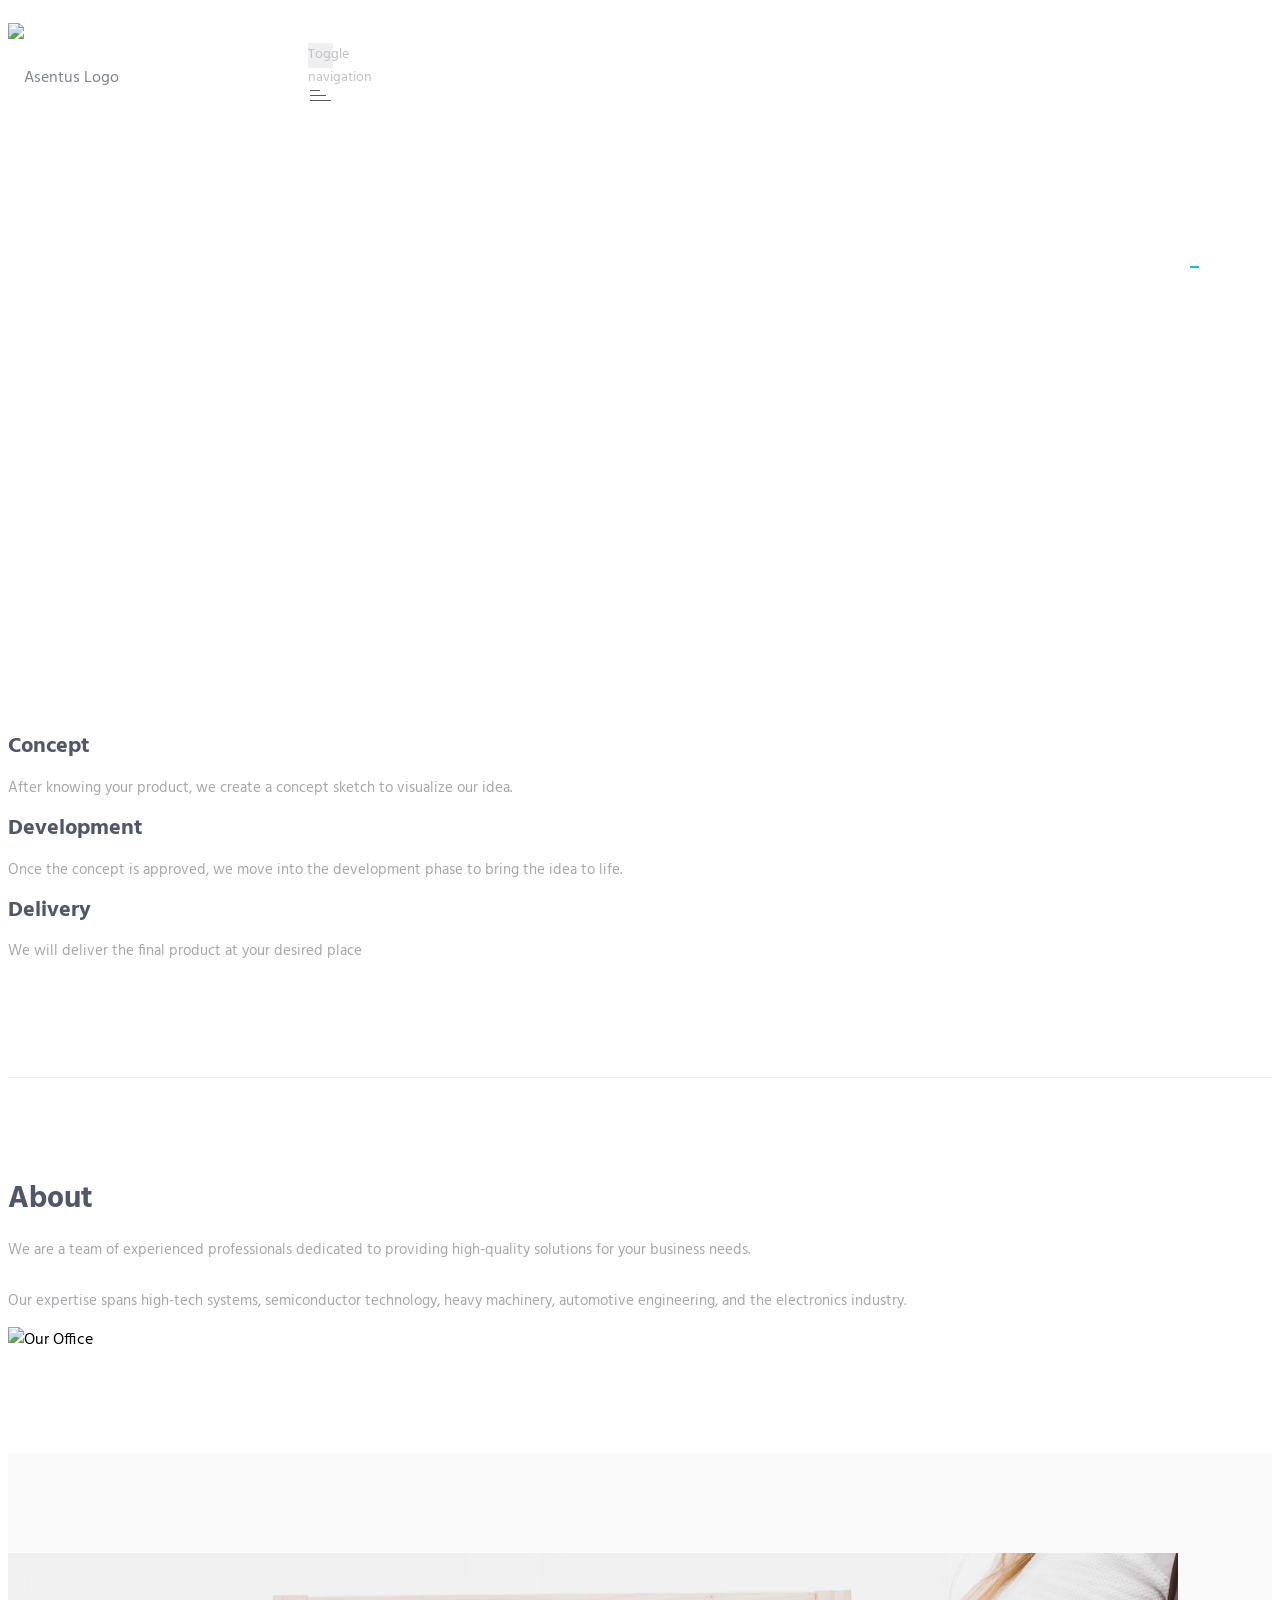
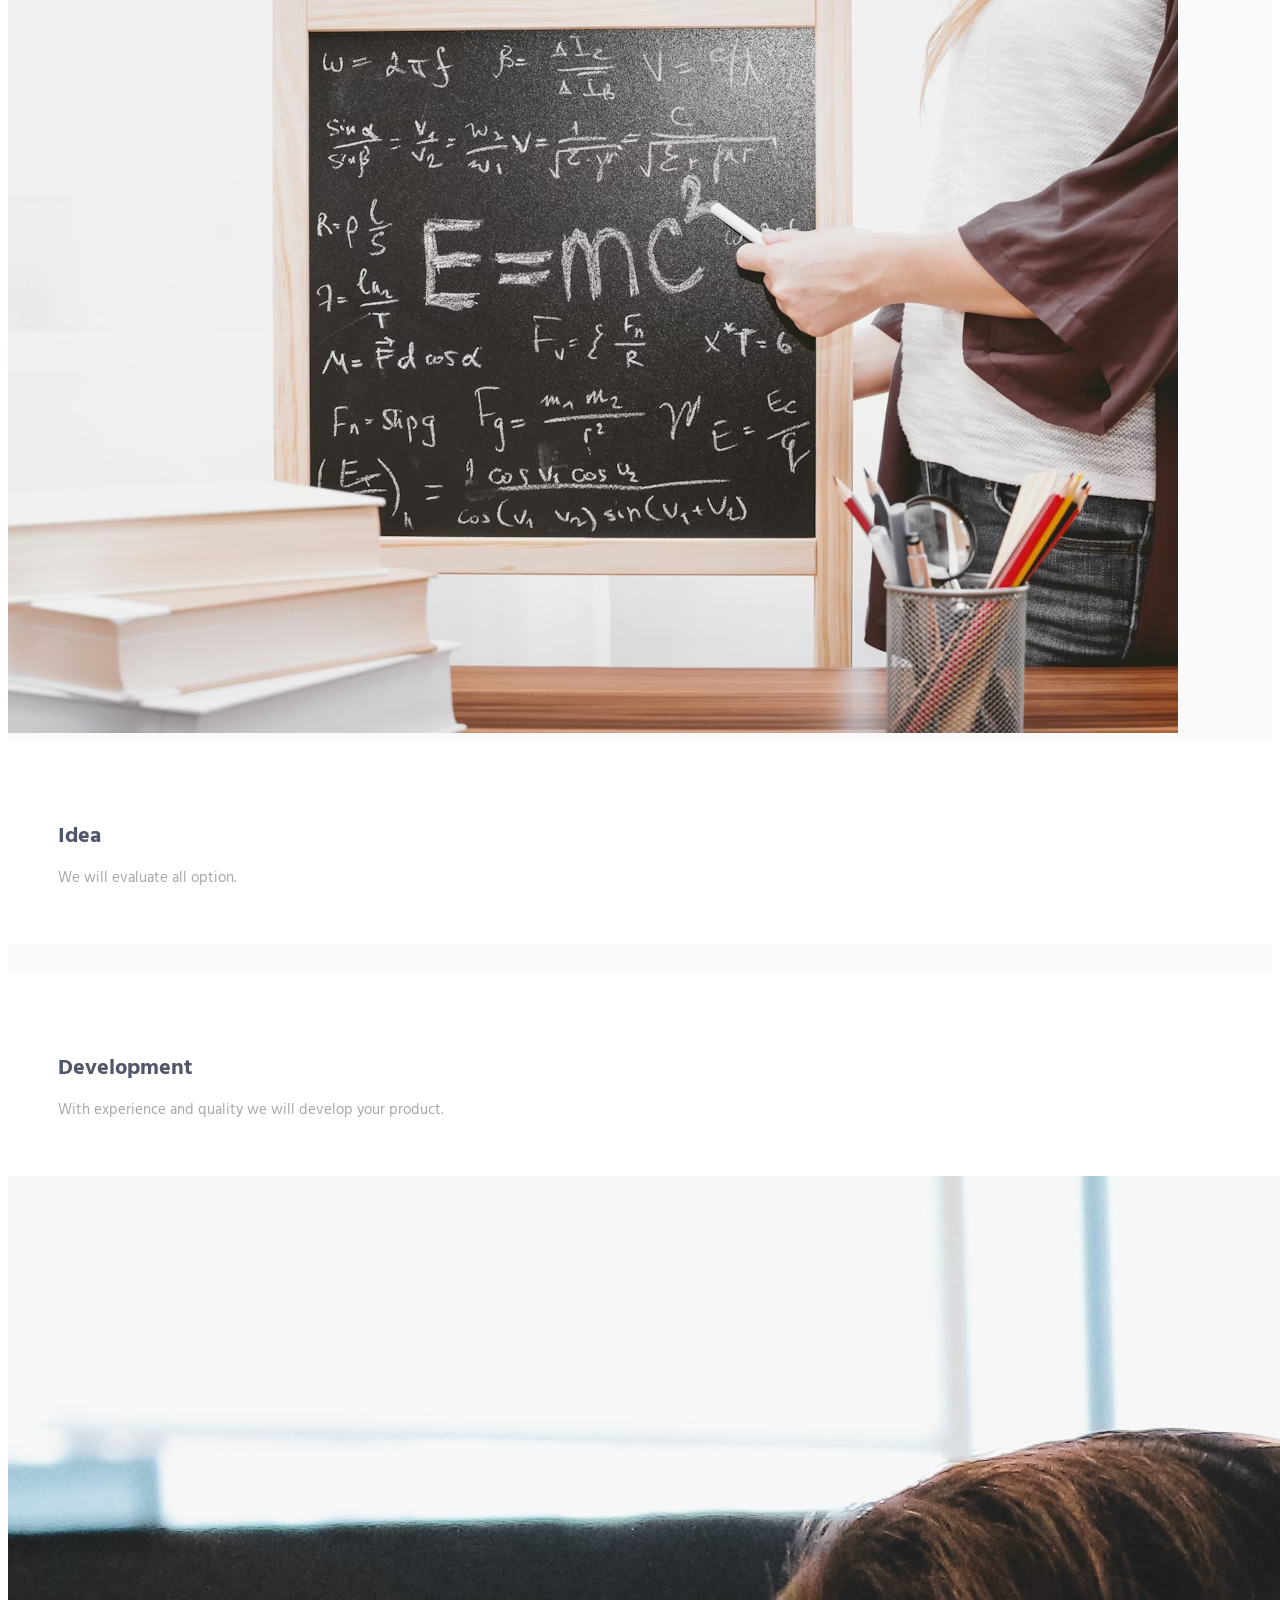
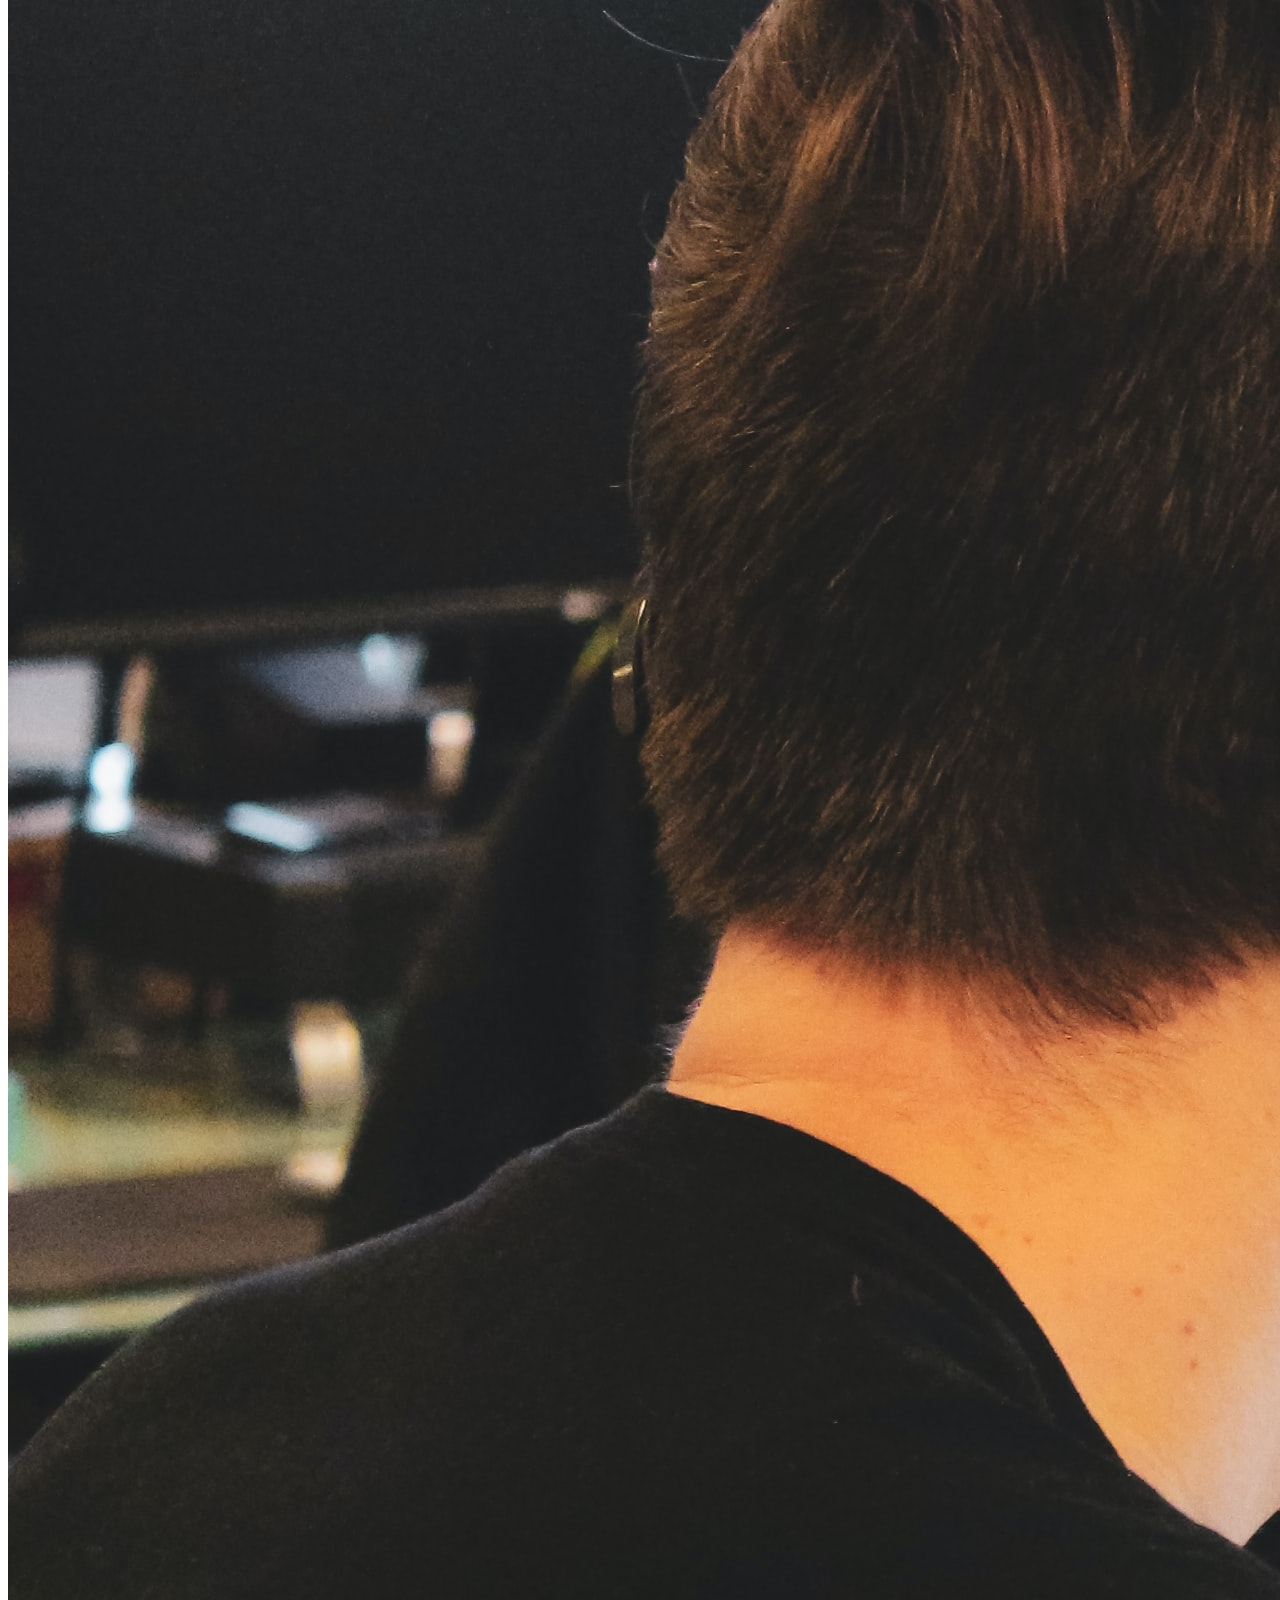
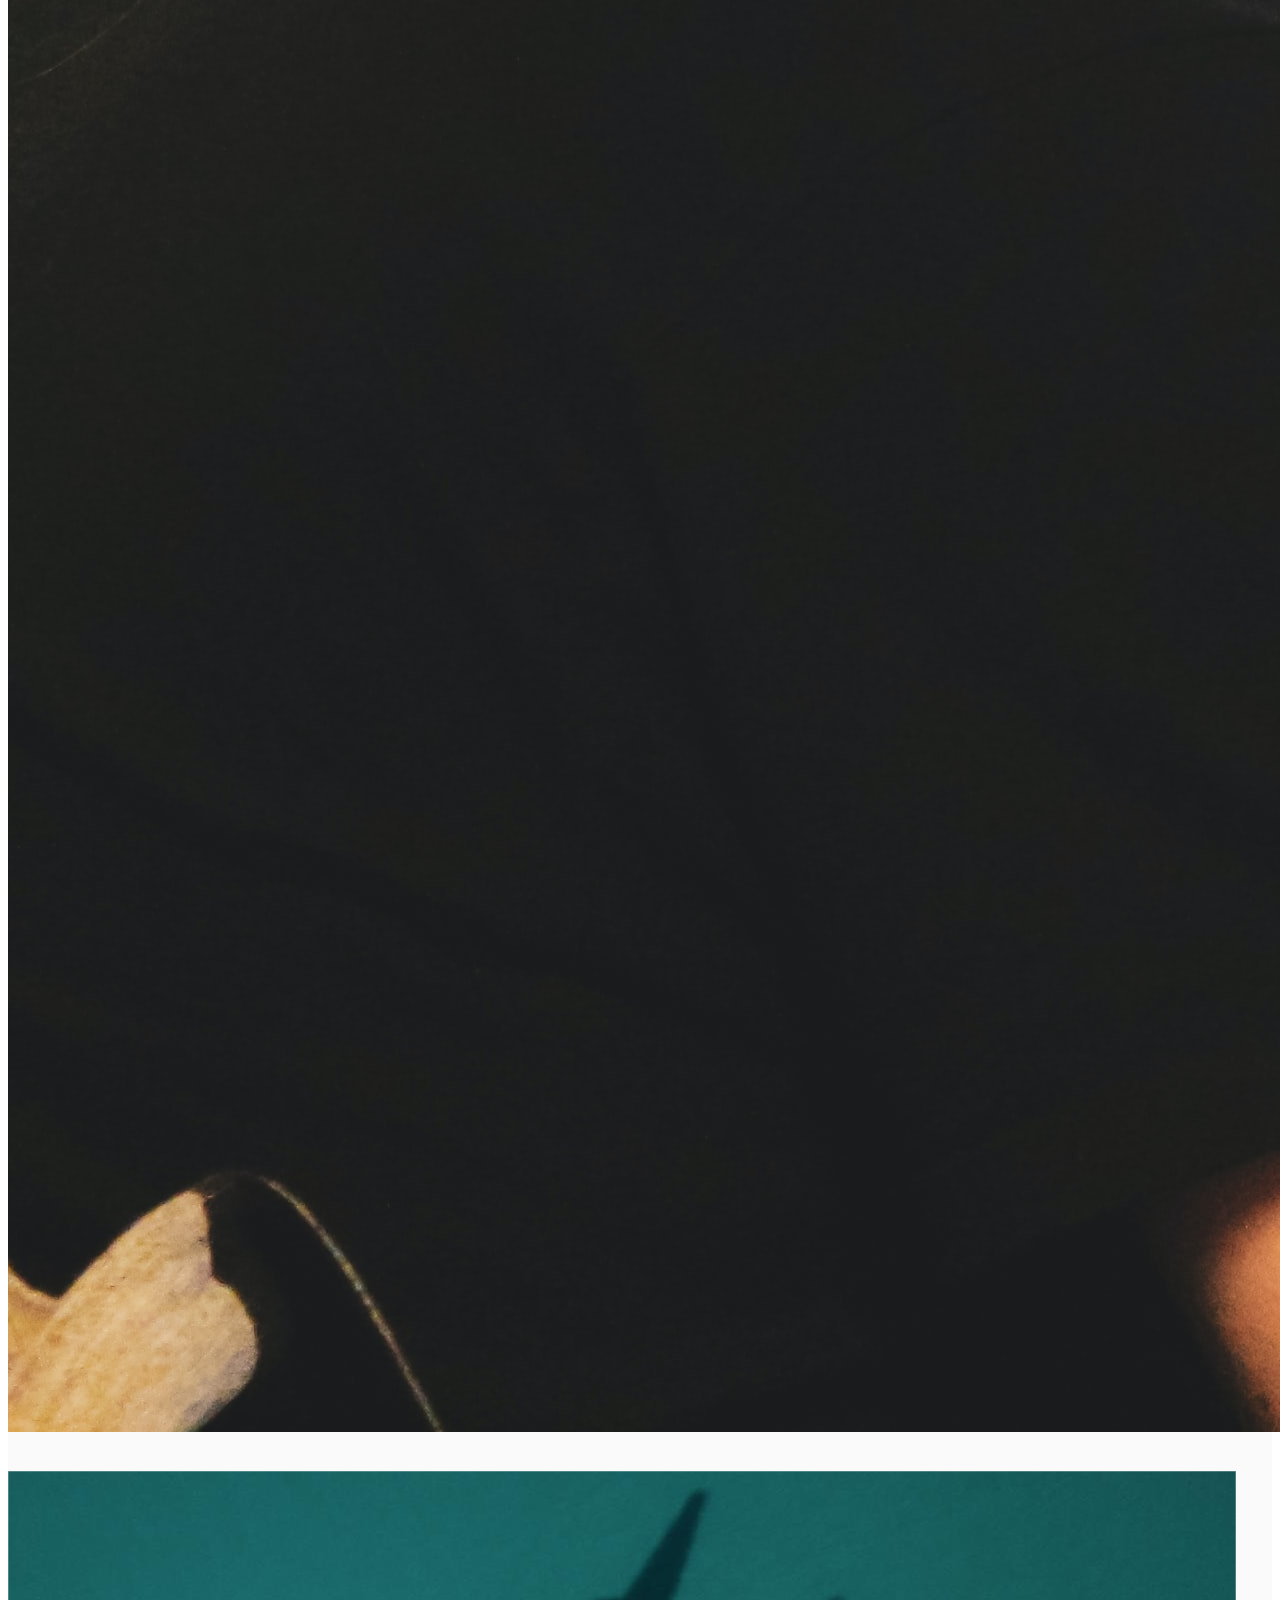
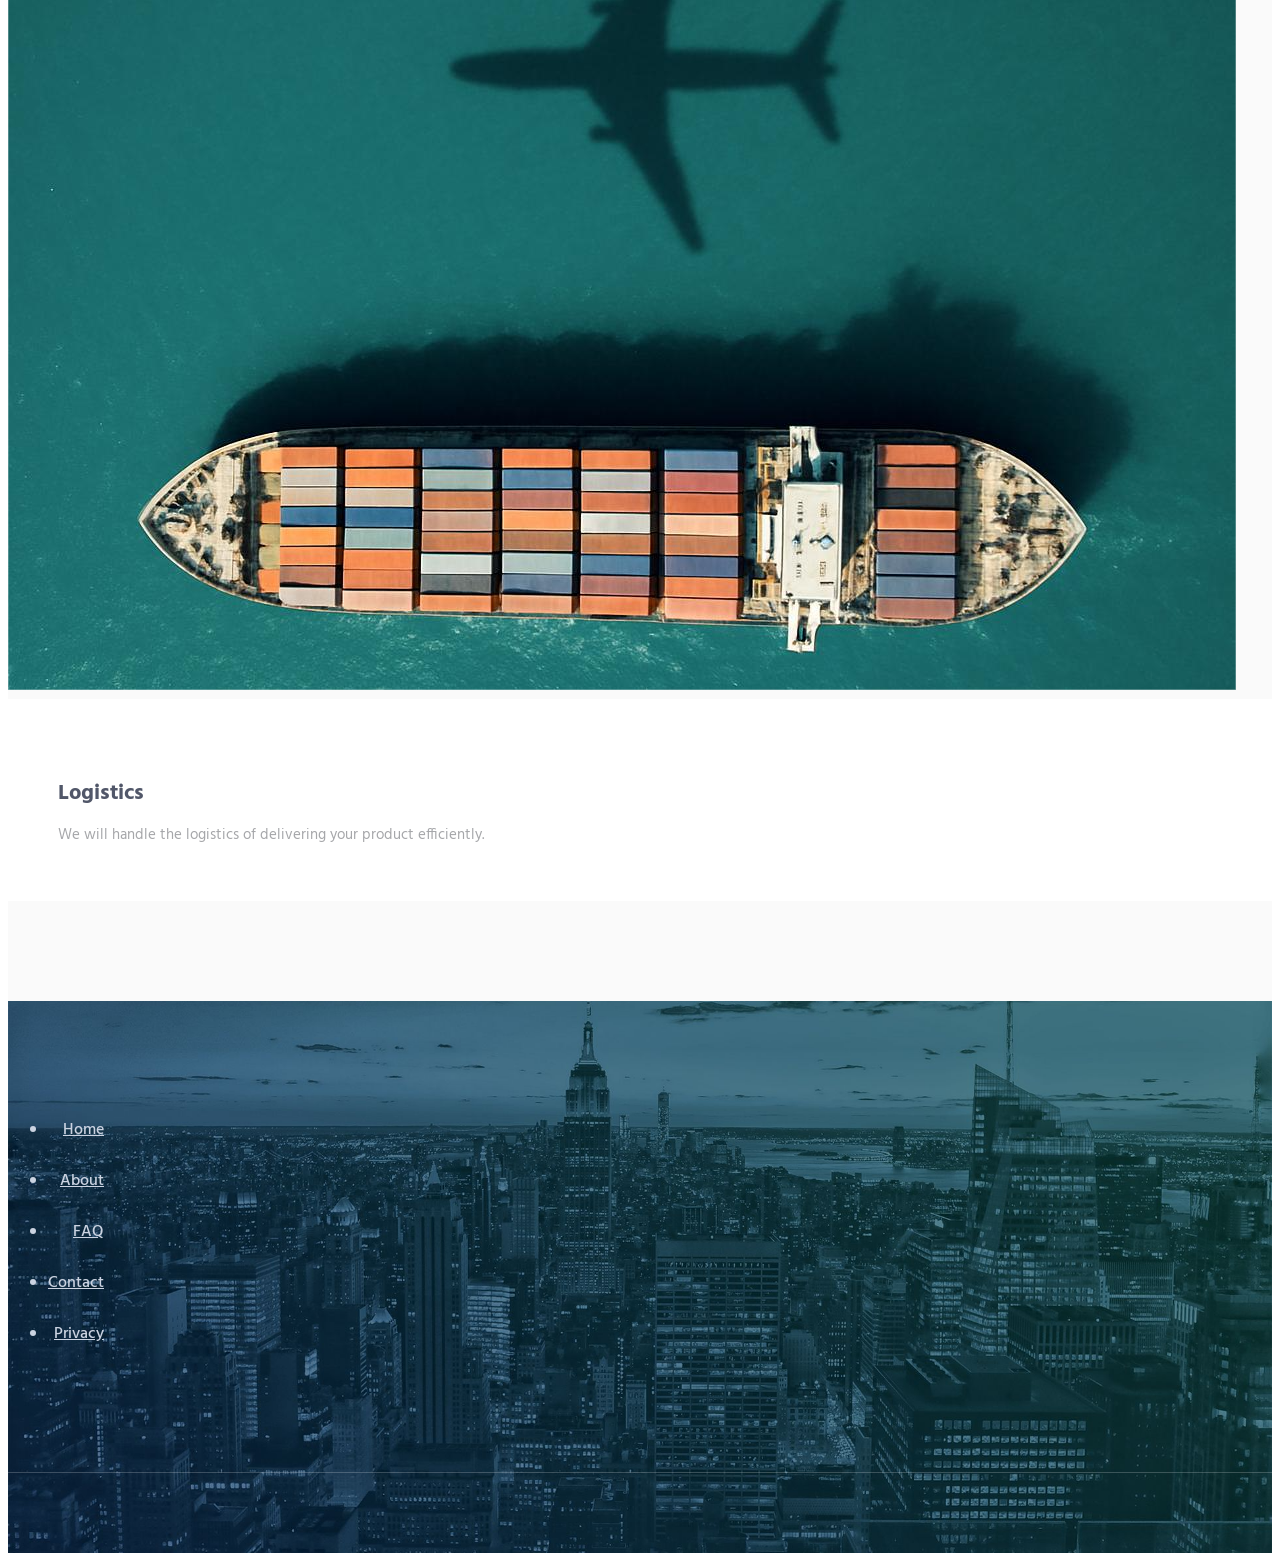
==== about.html @ 07dfd65a "photo type updated" ====
<!DOCTYPE html>
<!-- ==============================
    Project:        Metronic "Asentus" Frontend Freebie - Responsive HTML Template Based On Twitter Bootstrap 3.3.4
    Version:        1.0
    Author:         KeenThemes
    Primary use:    Corporate, Business Themes.
    Email:          support@keenthemes.com
    Follow:         http://www.twitter.com/keenthemes
    Like:           http://www.facebook.com/keenthemes
    Website:        http://www.keenthemes.com
    Premium:        Premium Metronic Admin Theme: http://themeforest.net/item/metronic-responsive-admin-dashboard-template/4021469?ref=keenthemes
================================== -->
<html lang="en" class="no-js">
    <!-- BEGIN HEAD -->
    <head>
        <meta charset="utf-8"/>
        <title>Metronic "Asentus" Frontend Freebie</title>
        <meta http-equiv="X-UA-Compatible" content="IE=edge">
        <meta content="width=device-width, initial-scale=1" name="viewport"/>
        <meta content="" name="description"/>
        <meta content="" name="author"/>

        <!-- GLOBAL MANDATORY STYLES -->
        <link href="http://fonts.googleapis.com/css?family=Hind:300,400,500,600,700" rel="stylesheet" type="text/css">
        <link href="vendor/simple-line-icons/simple-line-icons.min.css" rel="stylesheet" type="text/css"/>
        <link href="vendor/bootstrap/css/bootstrap.min.css" rel="stylesheet" type="text/css"/>

        <!-- PAGE LEVEL PLUGIN STYLES -->
        <link href="css/animate.css" rel="stylesheet">
        <link href="vendor/swiper/css/swiper.min.css" rel="stylesheet" type="text/css"/>

        <!-- THEME STYLES -->
        <link href="css/layout.css" rel="stylesheet" type="text/css"/>

        <!-- Favicon -->
        <link rel="shortcut icon" href="favicon.ico"/>
    </head>
    <!-- END HEAD -->

    <!-- BODY -->
    <body>

        <!--========== HEADER ==========-->
        <header class="header navbar-fixed-top">
            <!-- Navbar -->
            <nav class="navbar" role="navigation">
                <div class="container">
                    <!-- Brand and toggle get grouped for better mobile display -->
                    <div class="menu-container">
                        <button type="button" class="navbar-toggle" data-toggle="collapse" data-target=".nav-collapse">
                            <span class="sr-only">Toggle navigation</span>
                            <span class="toggle-icon"></span>
                        </button>

                        <!-- Logo -->
                        <div class="logo" style="width: 300px; height: 120px; max-height: none; line-height: 110px;">
                            <a class="logo-wrap" href="index.html">
                                <img class="logo-img logo-img-main" src="img/logo.png" alt="Asentus Logo" style="width: 255px; height: auto; max-height: none;">
                                <img class="logo-img logo-img-active" src="img/logo.png" alt="Asentus Logo" style="width: 255px; height: auto; max-height: none;">
                            </a>
                        </div>
                        <!-- End Logo -->
                    </div>

                    <!-- Collect the nav links, forms, and other content for toggling -->
                    <div class="collapse navbar-collapse nav-collapse">
                        <div class="menu-container">
                            <ul class="navbar-nav navbar-nav-right">
                                <li class="nav-item"><a class="nav-item-child nav-item-hover" href="index.html">Home</a></li>
                                <li class="nav-item"><a class="nav-item-child nav-item-hover active" href="about.html">About</a></li>
                                <li class="nav-item"><a class="nav-item-child nav-item-hover" href="faq.html">FAQ</a></li>
                                <li class="nav-item"><a class="nav-item-child nav-item-hover" href="contact.html">Contact</a></li>
                            </ul>
                        </div>
                    </div>
                    <!-- End Navbar Collapse -->
                </div>
            </nav>
            <!-- Navbar -->
        </header>
        <!--========== END HEADER ==========-->

        <!--========== PARALLAX ==========-->
        <div class="parallax-window" data-parallax="scroll" data-image-src="img/1920x1080/01.jpg">
            <div class="parallax-content container">
                <h1 class="carousel-title">About Us</h1>
                <p style="color: #fff;">We specialize in providing innovative industrial and customizable packaging solutions for businesses worldwide. <br/> Our team is committed to Design for X "Cost, Assembly, Reliability, Quality, Logistics...  ". We offer free concept sketches within 48 hours, and once the concept is approved on your side, we move into the development phase.</p>
            </div>
        </div>
        <!--========== PARALLAX ==========-->

        <!--========== PAGE LAYOUT ==========-->
        <!-- Features -->
        <div class="section-seperator">
            <div class="content-lg container">
                <div class="row">
                    <div class="col-sm-4 sm-margin-b-50">
                        <div class="wow fadeInLeft" data-wow-duration=".3" data-wow-delay=".3s">
                            <h3>Concept</h3>
                            <p>After knowing your product, we create a concept sketch to visualize our idea.</p>
                            
                        </div>
                    </div>
                    <div class="col-sm-4 sm-margin-b-50">
                        <div class="wow fadeInLeft" data-wow-duration=".3" data-wow-delay=".2s">
                            <h3>Development</h3>
                            <p>Once the concept is approved, we move into the development phase to bring the idea to life.</p>
                        
                        </div>
                    </div>
                    <div class="col-sm-4">
                        <div class="wow fadeInLeft" data-wow-duration=".3" data-wow-delay=".1s">
                            <h3>Delivery</h3>
                            <p>We will deliver the final product at your desired place</p>
                            
                        </div>
                    </div>
                </div>
                <!--// end row -->
            </div>
        </div>
        <!-- End Features -->

        <!-- About -->
        <div class="content-lg container">
            <div class="row margin-b-20">
                <div class="col-sm-6">
                    <h2>About</h2>
                </div>
            </div>
            <!--// end row -->

            <div class="row">
                <div class="col-sm-7 sm-margin-b-50">
                    <div class="margin-b-30">
                        <p>We are a team of experienced professionals dedicated to providing high-quality solutions for your business needs.</p>
                    </div>
                    <p>Our expertise spans high-tech systems, semiconductor technology, heavy machinery, automotive engineering, and the electronics industry.</p>
                </div>
                <div class="col-sm-4 col-sm-offset-1">
                    <img class="img-responsive" src="img/640x380/01.jpg" alt="Our Office">
                </div>
            </div>
            <!--// end row -->
        </div>
        <!-- End About -->

        <!-- Service -->
        <div class="bg-color-sky-light" data-auto-height="true">
            <div class="content-lg container">
                <div class="row margin-b-30">
                    <div class="col-sm-6 sm-margin-b-30">
                        <div class="wow fadeInLeft" data-wow-duration=".3" data-wow-delay=".3s">
                            <img class="img-responsive" src="img/photo-1509869175650-a1d97972541a.avif" alt="E=mc2 chalkboard">
                        </div>
                    </div>
                    <div class="col-sm-6">
                        <div class="wow fadeInRight" data-wow-duration=".3" data-wow-delay=".3s">
                            <div class="service" data-height="height">
                                <div class="service-element">
                                    <i class="service-icon icon-chemistry"></i>
                                </div>
                                <div class="service-info">
                                    <h3>Idea</h3>
                                    <p class="margin-b-5">We will evaluate all option.</p>
                                </div>
                                <a href="#" class="content-wrapper-link"></a>    
                            </div>
                        </div>
                    </div>
                </div>
                <div class="row margin-b-30">
                    <div class="col-sm-6 sm-margin-b-30">
                        <div class="wow fadeInLeft" data-wow-duration=".3" data-wow-delay=".2s">
                            <div class="service">
                                <div class="service-element">
                                    <i class="service-icon icon-speedometer"></i>
                                </div>
                                <div class="service-info">
                                    <h3>Development</h3>
                                    <p class="margin-b-5">With experience and quality we will develop your product.</p>
                                </div>
                            </div>
                        </div>
                    </div>
                    <div class="col-sm-6">
                        <div class="wow fadeInRight" data-wow-duration=".3" data-wow-delay=".2s">
                            <img class="img-responsive" src="img/office.jpg" alt="Office development">
                        </div>
                    </div>
                </div>
                <div class="row">
                    <div class="col-sm-6 sm-margin-b-30">
                        <div class="wow fadeInLeft" data-wow-duration=".3" data-wow-delay=".1s">
                            <img class="img-responsive" src="img/sea%20air.png" alt="Sea and air logistics">
                        </div>
                    </div>
                    <div class="col-sm-6">
                        <div class="wow fadeInRight" data-wow-duration=".3" data-wow-delay=".1s">
                            <div class="service">
                                <div class="service-element">
                                    <i class="service-icon icon-badge"></i>
                                </div>
                                <div class="service-info">
                                    <h3>Logistics</h3>
                                    <p class="margin-b-5">We will handle the logistics of delivering your product efficiently.</p>
                                </div>
                            </div>
                        </div>
                    </div>
                </div>
            </div>
        </div>
        <!-- End Service -->

        
                    <!-- End Team -->


                </div>
                <!--// end row -->
            </div>
        </div>
        <!-- End Team -->
        <!--========== END PAGE LAYOUT ==========-->

        <!--========== FOOTER ==========-->
        <footer class="footer">
            <!-- Links -->
            <div class="footer-seperator">
                <div class="content-lg container">
                    <div class="row">
                            <div class="col-sm-3 col-sm-offset-9 sm-margin-b-50 text-right">
                            <!-- List -->
                            <ul class="list-unstyled footer-list">
                                <li class="footer-list-item"><a class="footer-list-link" href="index.html">Home</a></li>
                                <li class="footer-list-item"><a class="footer-list-link" href="about.html">About</a></li>
                                <li class="footer-list-item"><a class="footer-list-link" href="faq.html">FAQ</a></li>
                                <li class="footer-list-item"><a class="footer-list-link" href="contact.html">Contact</a></li>
                                <li class="footer-list-item"><a class="footer-list-link" href="privacy.html">Privacy</a></li>
                            </ul>
                            <!-- End List -->
                        </div>

                    </div>
                    <!--// end row -->
                </div>
            </div>
            <!-- End Links -->

            <!-- Copyright -->
            <div class="content container">
                <div class="row">

                </div>
                <!--// end row -->
            </div>
            <!-- End Copyright -->
        </footer>
        <!--========== END FOOTER ==========-->

        <!-- Back To Top -->
        <a href="javascript:void(0);" class="js-back-to-top back-to-top">Top</a>

        <!-- JAVASCRIPTS(Load javascripts at bottom, this will reduce page load time) -->
        <!-- CORE PLUGINS -->
        <script src="vendor/jquery.min.js" type="text/javascript"></script>
        <script src="vendor/jquery-migrate.min.js" type="text/javascript"></script>
        <script src="vendor/bootstrap/js/bootstrap.min.js" type="text/javascript"></script>

        <!-- PAGE LEVEL PLUGINS -->
        <script src="vendor/jquery.easing.js" type="text/javascript"></script>
        <script src="vendor/jquery.back-to-top.js" type="text/javascript"></script>
        <script src="vendor/jquery.smooth-scroll.js" type="text/javascript"></script>
        <script src="vendor/jquery.wow.min.js" type="text/javascript"></script>
        <script src="vendor/jquery.parallax.min.js" type="text/javascript"></script>
        <script src="vendor/swiper/js/swiper.jquery.min.js" type="text/javascript"></script>

        <!-- PAGE LEVEL SCRIPTS -->
        <script src="js/layout.min.js" type="text/javascript"></script>
        <script src="js/components/swiper.min.js" type="text/javascript"></script>
        <script src="js/components/wow.min.js" type="text/javascript"></script>

    </body>
    <!-- END BODY -->
</html>
---- css/layout.css ----
@charset "UTF-8";
/*----------------------------------------------------------------------

	MASTER STYLESHEET

	Project:        Metronic "Asentus" Frontend Freebie - Responsive HTML Template Based On Twitter Bootstrap 3.3.4
	Version:        1.0
	Author:         KeenThemes
	Primary use:    Corporate, Business Themes.
	Email:			support@keenthemes.com
	Follow: 		http://www.twitter.com/keenthemes
	Like: 			http://www.facebook.com/keenthemes
	Website:		http://www.keenthemes.com
	Premium:		Premium Metronic Admin Theme: http://themeforest.net/item/metronic-responsive-admin-dashboard-template/4021469?ref=keenthemes

-----------------------------------------------------------------------*/
/* eg: @include user-select(none); */
/* eg: @include rotate(45deg); */
/* eg: @include translate3d(0,0,0); */
/* eg: @include border-radius(3px); */
/*------------------------------------------------------------------
  	[The "base.scss" contains basic default element styles
  		(colors, typography, margins & padding).]
------------------------------------------------------------------*/
html {
  overflow-x: hidden;
}

html, html a, body {
  -webkit-font-smoothing: antialiased;
}

body {
  font-family: Hind, sans-serif;
}

p {
  font-size: 15px;
  font-weight: 400;
  font-family: Hind, sans-serif;
  color: #a6a7aa;
  line-height: 1.4;
  margin-bottom: 15px;
}

em,
li,
li a {
  font-size: 16px;
  font-weight: 500;
  font-family: Hind, sans-serif;
  color: #515769;
}

a {
  font-family: Hind, sans-serif;
  color: #81848f;
  outline: 0;
}

a:focus, a:hover, a:active {
  outline: 0;
  color: #999caa;
  text-decoration: none;
}

.link {
  position: relative;
  font-size: 13px;
  font-weight: 600;
  font-family: Hind, sans-serif;
  text-transform: uppercase;
}

.link:after {
  position: absolute;
  top: 8px;
  right: -15px;
  width: 9px;
  height: 2px;
  background: #17bed2;
  content: " ";
}

span {
  font-size: 14px;
  font-weight: 400;
  font-family: Hind, sans-serif;
  color: #bfc1c7;
}

h1, h2, h3, h4, h5, h6 {
  font-weight: 700;
  font-family: Hind, sans-serif;
  color: #515769;
  line-height: 1.4;
  margin: 0 0 15px;
}

h1 > a, h2 > a, h3 > a, h4 > a, h5 > a, h6 > a {
  color: #515769;
}

h1 > a:hover, h2 > a:hover, h3 > a:hover, h4 > a:hover, h5 > a:hover, h6 > a:hover {
  color: #999caa;
  text-decoration: none;
}

h1 > a:focus, h2 > a:focus, h3 > a:focus, h4 > a:focus, h5 > a:focus, h6 > a:focus {
  text-decoration: none;
}

h1 {
  font-size: 40px;
}

h2 {
  font-size: 30px;
}

h3 {
  font-size: 22px;
}

h4 {
  font-size: 22px;
}

::selection {
  color: #fff;
  background: #17bed2;
  text-shadow: none;
}

::-webkit-selection {
  color: #fff;
  background: #17bed2;
  text-shadow: none;
}

::-moz-selection {
  color: #fff;
  background: #17bed2;
  text-shadow: none;
}

:active,
:focus {
  outline: none;
}

/* Section Seperator */
.section-seperator {
  border-bottom: 1px solid #edf0f2;
}

/* Content Wrapper Link */
.content-wrapper-link {
  position: absolute;
  top: 0;
  left: 0;
  right: 0;
  bottom: 0;
  display: block;
  z-index: 3;
  text-decoration: none;
}

/*------------------------------------------------------------------
  	[Blockquote]
------------------------------------------------------------------*/
.blockquote {
  position: relative;
  font-size: 17px;
  font-weight: 400;
  font-family: Hind, sans-serif;
  color: #a6a7aa;
  line-height: 1.4;
  border-left: none;
  margin-left: 20px;
}

.blockquote:before {
  position: absolute;
  top: 0;
  left: -20px;
  font-size: 60px;
  display: inline-block;
  color: #17bed2;
  content: '“';
}

/*------------------------------------------------------------------
  	[Button]
------------------------------------------------------------------*/
.btn-theme {
  position: relative;
  display: inline-block;
  line-height: 1.4;
  text-align: center;
  background-image: none;
  border-style: solid;
  white-space: nowrap;
  vertical-align: middle;
  -ms-touch-action: manipulation;
  touch-action: manipulation;
  cursor: pointer;
  -webkit-user-select: none;
  -moz-user-select: none;
  -ms-user-select: none;
  user-select: none;
}

.btn-theme:focus, .btn-theme:active:focus, .btn-theme.active:focus, .btn-theme.focus, .btn-theme:active.focus, .btn-theme.active.focus {
  outline: none;
}

.btn-theme:hover {
  transition-duration: 300ms;
  transition-property: all;
  transition-timing-function: cubic-bezier(0.7, 1, 0.7, 1);
}

.btn-theme:hover, .btn-theme:focus, .btn-theme.focus {
  text-decoration: none;
}

.btn-theme:active, .btn-theme.active {
  background-image: none;
  outline: 0;
}

.btn-theme.disabled, .btn-theme[disabled],
fieldset[disabled] .btn-theme {
  cursor: not-allowed;
  box-shadow: none;
  opacity: .65;
  pointer-events: none;
}

.btn-white-brd {
  color: #fff;
  background: transparent;
  border-color: rgba(255, 255, 255, 0.3);
  border-width: 1px;
}

.btn-white-brd:hover, .btn-white-brd:focus, .btn-white-brd.focus {
  color: #515769;
  background: #fff;
  border-color: transparent;
}

.btn-default-bg {
  color: #515769;
  background: #f3f4f5;
  border-color: transparent;
  border-width: 0;
}

.btn-default-bg:hover, .btn-default-bg:focus, .btn-default-bg.focus {
  color: #fff;
  background: #17bed2;
  border-color: transparent;
}

.btn-base-bg {
  color: #fff;
  background: #17bed2;
  border-color: transparent;
  border-width: 0;
}

.btn-base-bg:hover, .btn-base-bg:focus, .btn-base-bg.focus {
  color: #fff;
  background: #63cbd7;
  border-color: transparent;
}

.btn-theme-sm {
  font-size: 13px;
  font-weight: 600;
  padding: 15px 30px;
}

/*------------------------------------------------------------------
  	[Pricing]
------------------------------------------------------------------*/
.pricing {
  padding: 70px 45px;
  background: #fff;
  margin-top: 50px;
}

@media (max-width: 768px) {
  .pricing {
    margin-top: 0;
  }
}

.pricing.pricing-active {
  padding-top: 110px;
  padding-bottom: 110px;
  margin-top: 10px;
}

@media (max-width: 768px) {
  .pricing.pricing-active {
    margin-top: 0;
  }
}

.pricing .pricing-icon {
  display: block;
  font-size: 30px;
  color: #999caa;
  margin-bottom: 30px;
}

.pricing .pricing-list-item {
  position: relative;
  font-size: 13px;
  color: #81848f;
  padding-left: 20px;
  margin-bottom: 10px;
}

.pricing .pricing-list-item:before {
  position: absolute;
  top: 7px;
  left: 0;
  width: 9px;
  height: 2px;
  background: #17bed2;
  content: " ";
  margin-right: 10px;
}

/*------------------------------------------------------------------
  	[Promo Section]
------------------------------------------------------------------*/
@media (max-width: 991px) {
  .promo-section .promo-section-col {
    padding-top: 100px;
    padding-bottom: 100px;
  }
}

@media (min-width: 992px) {
  .promo-section {
    position: relative;
    height: 400px;
  }
  .promo-section .promo-section-col {
    width: 45%;
  }
  .promo-section .promo-section-img-left {
    position: absolute;
    top: 0;
    right: 50%;
  }
  .promo-section .promo-section-img-right {
    position: absolute;
    top: 0;
    left: 50%;
  }
  .promo-section .ver-center {
    display: table;
    height: 400px;
  }
  .promo-section .ver-center-aligned {
    display: table-cell;
    vertical-align: middle;
  }
}

/*------------------------------------------------------------------
  	[Service]
------------------------------------------------------------------*/
.service {
  background: #fff;
  padding: 50px;
}

.service .service-element,
.service .service-info {
  -webkit-transform: translate3d(0, 0, 0);
  -moz-transform: translate3d(0, 0, 0);
  transform: translate3d(0, 0, 0);
  transition-duration: 300ms;
  transition-property: all;
  transition-timing-function: cubic-bezier(0.7, 1, 0.7, 1);
}

.service .service-icon {
  display: block;
  font-size: 30px;
  color: #999caa;
  margin-bottom: 30px;
}

.service:hover .service-element {
  opacity: 0;
  -webkit-transform: translate3d(0, -100%, 0);
  -moz-transform: translate3d(0, -100%, 0);
  transform: translate3d(0, -100%, 0);
  transition-duration: 300ms;
  transition-property: all;
  transition-timing-function: cubic-bezier(0.7, 1, 0.7, 1);
}

.service:hover .service-info {
  -webkit-transform: translate3d(0, -30%, 0);
  -moz-transform: translate3d(0, -30%, 0);
  transform: translate3d(0, -30%, 0);
  transition-duration: 300ms;
  transition-property: all;
  transition-timing-function: cubic-bezier(0.7, 1, 0.7, 1);
}

/*------------------------------------------------------------------
  	[Work]
------------------------------------------------------------------*/
.work {
  position: relative;
}

.work .work-overlay {
  position: relative;
}

.work .work-overlay:before {
  position: absolute;
  top: 0;
  left: 0;
  width: 100%;
  height: 100%;
  background: transparent;
  content: " ";
  transition-duration: 300ms;
  transition-property: all;
  transition-timing-function: cubic-bezier(0.7, 1, 0.7, 1);
}

.work .work-content {
  position: absolute;
  left: 0;
  bottom: 0;
  opacity: 0;
  padding: 25px;
  -webkit-transform: translate3d(0, 20px, 0);
  -moz-transform: translate3d(0, 20px, 0);
  transform: translate3d(0, 20px, 0);
  transition-duration: 300ms;
  transition-property: all;
  transition-timing-function: cubic-bezier(0.7, 1, 0.7, 1);
}

.work:hover .work-overlay:before {
  background: rgba(0, 0, 0, 0.5);
  transition-duration: 300ms;
  transition-property: all;
  transition-timing-function: cubic-bezier(0.7, 1, 0.7, 1);
}

.work:hover .work-content {
  opacity: 1;
  -webkit-transform: translate3d(0, 0, 0);
  -moz-transform: translate3d(0, 0, 0);
  transform: translate3d(0, 0, 0);
  transition-duration: 300ms;
  transition-property: all;
  transition-timing-function: cubic-bezier(0.7, 1, 0.7, 1);
}

/*------------------------------------------------------------------
  	[Footer]
------------------------------------------------------------------*/
.footer {
  background: url(../img/1920x1080/01.jpg) no-repeat;
  background-size: cover;
  background-position: center center;
}

.footer .footer-seperator {
  border-bottom: 1px solid rgba(255, 255, 255, 0.2);
}

.footer .footer-list {
  display: inline-block;
  margin-bottom: 0;
  text-align: right;
}

.footer .footer-list-item {
  color: #cbd3e1;
  margin-bottom: 25px;
}

.footer .footer-list-link {
  color: #cbd3e1;
}

.footer .footer-list-link:hover {
  color: #fff;
}

.footer .footer-input {
  background: rgba(0, 0, 0, 0.15);
}

.footer .footer-logo {
  width: 85px;
  height: auto;
}

/*------------------------------------------------------------------
  	[Header]
------------------------------------------------------------------*/
/* Fixed Top */
.navbar-fixed-top .navbar-collapse {
  max-height: 100%;
}

/* Navbar */
.header .navbar {
  margin-bottom: 0;
  border-bottom: 1px solid rgba(255, 255, 255, 0.2);
  transition-duration: 300ms;
  transition-property: all;
  transition-timing-function: cubic-bezier(0.7, 1, 0.7, 1);
}

/* Navbar Toggle */
.header .navbar-toggle {
  width: 25px;
  height: 25px;
  border: none;
  padding: 0;
  margin: 35px 0;
}

.header .navbar-toggle .toggle-icon {
  position: relative;
  width: 21px;
  height: 1px;
  display: inline-block;
  background: #515769;
  transition-duration: 300ms;
  transition-property: all;
  transition-timing-function: cubic-bezier(0.7, 1, 0.7, 1);
}

.header .navbar-toggle .toggle-icon:before, .header .navbar-toggle .toggle-icon:after {
  position: absolute;
  left: 0;
  background: #515769;
  content: " ";
}

.header .navbar-toggle .toggle-icon:before {
  width: 10px;
  height: 1px;
  bottom: 10px;
  -webkit-transform: rotate(0);
  -moz-transform: rotate(0);
  transform: rotate(0);
  transition-duration: 300ms;
  transition-property: all;
  transition-timing-function: cubic-bezier(0.7, 1, 0.7, 1);
}

.header .navbar-toggle .toggle-icon:after {
  width: 16px;
  height: 1px;
  top: -5px;
  -webkit-transform: rotate(0);
  -moz-transform: rotate(0);
  transform: rotate(0);
  transition-duration: 300ms;
  transition-property: all;
  transition-timing-function: cubic-bezier(0.7, 1, 0.7, 1);
}

.header .navbar-toggle:hover .toggle-icon {
  background: #17bed2;
  transition-duration: 300ms;
  transition-property: all;
  transition-timing-function: cubic-bezier(0.7, 1, 0.7, 1);
}

.header .navbar-toggle:hover .toggle-icon:before, .header .navbar-toggle:hover .toggle-icon:after {
  width: 21px;
  height: 1px;
  background: #17bed2;
  transition-duration: 300ms;
  transition-property: all;
  transition-timing-function: cubic-bezier(0.7, 1, 0.7, 1);
}

.header .navbar-toggle:hover .toggle-icon.is-clicked {
  background: rgba(81, 87, 105, 0);
}

/* Navbar Logo */
.header .logo {
  width: 100px;
  height: 100px;
  float: left;
  max-height: 95px;
  line-height: 65px;
}

.header .logo-wrap {
  display: inline-block;
  padding: 15px 0;
}

.header .logo-wrap:focus, .header .logo-wrap:hover {
  text-decoration: none;
}

.header .logo-img {
  display: inline-block;
  width: 255px;
  height: auto;
  max-width: 100%;
  max-height: 100%;
  vertical-align: middle;
}

.header .logo-img-main {
  display: inline-block;
  transition-duration: 400ms;
  transition-property: all;
  transition-timing-function: cubic-bezier(0.7, 1, 0.7, 1);
}

.header .logo-img-active {
  display: none;
  transition-duration: 400ms;
  transition-property: all;
  transition-timing-function: cubic-bezier(0.7, 1, 0.7, 1);
}

/* Navbar */
.header .navbar-nav {
  padding-left: 0;
  margin-bottom: 0;
  list-style: none;
}

/* Nav */
.header .nav-item {
  position: relative;
  display: block;
}

.header .nav-item:last-child .nav-item-child {
  padding-right: 0;
}

.header .nav-item .nav-item-hover.active:after {
  opacity: 1;
  transition-duration: 400ms;
  transition-property: all;
  transition-timing-function: cubic-bezier(0.7, 1, 0.7, 1);
}

.header .nav-item:hover .nav-item-hover:after {
  opacity: 1;
  transition-duration: 400ms;
  transition-property: all;
  transition-timing-function: cubic-bezier(0.7, 1, 0.7, 1);
}

.header .nav-item-child {
  position: relative;
  display: block;
  font-size: 13px;
  font-weight: 600;
  font-family: Hind, sans-serif;
  color: #fff;
  text-transform: uppercase;
  line-height: 55px;
  padding: 20px;
  transition-duration: 300ms;
  transition-property: all;
  transition-timing-function: cubic-bezier(0.7, 1, 0.7, 1);
}

.header .nav-item-hover {
  position: relative;
}

.header .nav-item-hover:after {
  position: absolute;
  top: 45px;
  left: 0;
  width: 9px;
  height: 2px;
  background: #17bed2;
  opacity: 0;
  content: " ";
  transition-duration: 400ms;
  transition-property: all;
  transition-timing-function: cubic-bezier(0.7, 1, 0.7, 1);
}

/* Media Queries below 991px */
@media (max-width: 991px) {
  /* Bootstrap collapse of navigation with a maximum width: 991px
    (Change it to any breakpoint you want to be collapsed) */
  .header {
    background: #fff;
  }
  .header .navbar-toggle {
    display: block;
  }
  .header .navbar-collapse.collapse {
    display: none !important;
  }
  .header .navbar-collapse.collapse.in {
    display: block !important;
  }
  .header .nav-collapse {
    padding-left: 0;
    padding-right: 0;
  }
  .header .navbar-nav {
    margin: 0;
    float: none;
  }
  .header .navbar-nav .nav-item {
    float: none;
  }
  /* Menu Container */
  .header .menu-container:before, .header .menu-container:after {
    content: " ";
    display: table;
  }
  .header .menu-container:after {
    clear: both;
  }
  /* Logo */
  .header .logo .logo-img-main {
    display: none;
  }
  .header .logo .logo-img-active {
    display: inline-block;
  }
  /* Navbar Nav */
  .header .nav-item-child {
    color: #515769;
    line-height: 1.4;
    padding: 12px 12px 12px 15px;
  }
  .header .nav-item-hover:after {
    position: absolute;
    top: 19px;
  }
}

/* Media Queries below 767px */
@media (max-width: 767px) {
  /* Menu Container */
  .header .menu-container {
    padding-left: 15px;
    padding-right: 15px;
    margin-left: 0;
    margin-right: 0;
  }
  .header .navbar > .container {
    width: auto;
    padding-left: 0;
    padding-right: 0;
    margin-left: 0;
    margin-right: 0;
  }
  .header .navbar > .container > .nav-collapse {
    padding-left: 0;
    padding-right: 0;
    margin-left: 0;
    margin-right: 0;
  }
}

/* Media Queries above 992px */
@media (min-width: 992px) {
  /* Navbar */
  .header .navbar-nav-right {
    float: right;
  }
}

/* Page On Scroll */
@media (min-width: 992px) {
  .page-on-scroll .header .navbar {
    background: #fff;
    border-bottom-color: #f0f0f0;
    transition-duration: 300ms;
    transition-property: all;
    transition-timing-function: cubic-bezier(0.7, 1, 0.7, 1);
  }
  .page-on-scroll .header .logo-img-main {
    display: none;
    transition-duration: 400ms;
    transition-property: all;
    transition-timing-function: cubic-bezier(0.7, 1, 0.7, 1);
  }
  .page-on-scroll .header .logo-img-active {
    display: inline-block;
    transition-duration: 400ms;
    transition-property: all;
    transition-timing-function: cubic-bezier(0.7, 1, 0.7, 1);
  }
  .page-on-scroll .header .nav-item-child {
    color: #515769;
    transition-duration: 300ms;
    transition-property: all;
    transition-timing-function: cubic-bezier(0.7, 1, 0.7, 1);
  }
}

/*------------------------------------------------------------------
  	[Contact]
------------------------------------------------------------------*/
.contact-list > li {
  font-size: 13px;
  color: #81848f;
  margin-bottom: 10px;
}

/*--------------------------------------------------
    [Back To Top Theme Button]
----------------------------------------------------*/
.back-to-top {
  position: fixed;
  right: 10px;
  bottom: 10px;
  display: inline-block;
  z-index: 9;
  width: 40px;
  height: 40px;
  font-size: 11px;
  font-weight: 400;
  color: #fff;
  text-align: center;
  line-height: 3;
  letter-spacing: 1px;
  text-transform: uppercase;
  background: #515769;
  border-radius: 3px;
  visibility: hidden;
  opacity: 0;
  padding: 5px;
  -webkit-transform: translate3d(0, 50px, 0);
  -moz-transform: translate3d(0, 50px, 0);
  transform: translate3d(0, 50px, 0);
  transition-duration: 300ms;
  transition-property: all;
  transition-timing-function: cubic-bezier(0.7, 1, 0.7, 1);
}

.back-to-top:hover {
  color: #fff;
  transition-duration: 300ms;
  transition-property: all;
  transition-timing-function: cubic-bezier(0.7, 1, 0.7, 1);
}

.back-to-top:focus, .back-to-top:hover {
  text-decoration: none;
}

/* The Button Becomes Visible */
.back-to-top.back-to-top-is-visible {
  visibility: visible;
  opacity: .6;
  -webkit-transform: translate3d(0, 0, 0);
  -moz-transform: translate3d(0, 0, 0);
  transform: translate3d(0, 0, 0);
  transition-duration: 300ms;
  transition-property: all;
  transition-timing-function: cubic-bezier(0.7, 1, 0.7, 1);
}

.back-to-top.back-to-top-is-visible:hover {
  opacity: 1;
  transition-duration: 300ms;
  transition-property: all;
  transition-timing-function: cubic-bezier(0.7, 1, 0.7, 1);
}

/* If the user keeps scrolling down, the button is out of focus and becomes less visible */
.back-to-top.back-to-top-fade-out {
  opacity: .4;
}

.back-to-top.back-to-top-fade-out:hover {
  opacity: 1;
  transition-duration: 300ms;
  transition-property: all;
  transition-timing-function: cubic-bezier(0.7, 1, 0.7, 1);
}

/*------------------------------------------------------------------
  	[Form Control]
------------------------------------------------------------------*/
.form-control {
  height: 50px;
  font-size: 14px;
  font-weight: 400;
  color: #a6a7aa;
  background: #fafafa;
  border: none;
  box-shadow: none;
  border-radius: 0;
  padding-left: 15px;
}

.form-control::-moz-placeholder {
  color: #a6a7aa;
}

.form-control:-ms-input-placeholder {
  color: #a6a7aa;
}

.form-control::-webkit-input-placeholder {
  color: #a6a7aa;
}

.form-control:focus {
  color: #515769;
  box-shadow: none;
}

.form-control:focus::-moz-placeholder {
  color: #515769;
}

.form-control:focus:-ms-input-placeholder {
  color: #515769;
}

.form-control:focus::-webkit-input-placeholder {
  color: #515769;
}

/*------------------------------------------------------------------
    [Full Screen Carousel]
------------------------------------------------------------------*/
.full-screen {
  background-size: cover;
  background-position: center;
  background-repeat: no-repeat;
}

/*------------------------------------------------------------------
    [Carousel]
------------------------------------------------------------------*/
.carousel-indicators {
  left: auto;
  width: auto;
  padding-left: 0;
  margin-left: 0;
}

.carousel-centered {
  position: absolute;
  top: 50%;
  -webkit-transform: translate3d(0, -50%, 0);
  -moz-transform: translate3d(0, -50%, 0);
  transform: translate3d(0, -50%, 0);
}

.carousel-title {
  font-size: 80px;
  font-weight: 700;
  color: #fff;
  line-height: 1.1;
  text-transform: uppercase;
}

@media (max-width: 768px) {
  .carousel-title {
    font-size: 60px;
  }
}

/*----------------------------------
  Custome Style of Info Window
------------------------------------*/
/* White background and box outline */
.gm-style > div:first-child > div + div > div:last-child > div > div:first-child > div {
  background-color: #fff !important;
  box-shadow: none !important;
}

/* Arrow colour */
.gm-style > div:first-child > div + div > div:last-child > div > div:first-child > div > div > div {
  background-color: #fff !important;
  box-shadow: none !important;
}

.gm-style > div:first-child > div + div > div:last-child > div > div:first-child > div:first-child {
  display: none;
}

/* Let's remove image icon inside close button */
.gm-style > div:first-child > div + div > div:last-child > div > div:last-child > img {
  display: none;
}

/* New arrow style */
.gm-style > div:first-child > div + div > div:last-child > div > div:last-child {
  overflow: inherit !important;
}

.gm-style > div:first-child > div + div > div:last-child > div > div:last-child:after {
  position: absolute;
  top: 0;
  right: 0;
  font-size: 15px;
  font-family: Simple-Line-Icons;
  color: #515769;
  content: "\e082";
}

/* Positioning of infowindow */
.gm-style-iw {
  top: 22px !important;
  left: 22px !important;
}

/*--------------------------------------------------
    [Masonry Grid]
----------------------------------------------------*/
.masonry-grid {
  position: relative;
  margin: 0 -2px;
}

.masonry-grid:before, .masonry-grid:after {
  content: " ";
  display: table;
}

.masonry-grid:after {
  clear: both;
}

.masonry-grid .masonry-grid-item {
  display: block;
  float: left;
  vertical-align: top;
  padding: 0 2px;
  margin-bottom: 4px;
}

.masonry-grid .masonry-grid-item.col-12 {
  width: 100%;
}

.masonry-grid .masonry-grid-item.col-11 {
  width: 91.66666667%;
}

.masonry-grid .masonry-grid-item.col-10 {
  width: 83.33333333%;
}

.masonry-grid .masonry-grid-item.col-9 {
  width: 75%;
}

.masonry-grid .masonry-grid-item.col-8 {
  width: 66.66666667%;
}

.masonry-grid .masonry-grid-item.col-7 {
  width: 58.33333333%;
}

.masonry-grid .masonry-grid-item.col-6 {
  width: 50%;
}

.masonry-grid .masonry-grid-item.col-5 {
  width: 41.66666667%;
}

.masonry-grid .masonry-grid-item.col-4 {
  width: 33.33333333%;
}

.masonry-grid .masonry-grid-item.col-3 {
  width: 25%;
}

.masonry-grid .masonry-grid-item.col-2 {
  width: 16.66666667%;
}

.masonry-grid .masonry-grid-item.col-1 {
  width: 8.33333333%;
}

/* Media Queries below 768px */
@media (max-width: 768px) {
  .masonry-grid .masonry-grid-item {
    width: 50%;
  }
  .masonry-grid .masonry-grid-item.col-12, .masonry-grid .masonry-grid-item.col-11, .masonry-grid .masonry-grid-item.col-10, .masonry-grid .masonry-grid-item.col-9, .masonry-grid .masonry-grid-item.col-8, .masonry-grid .masonry-grid-item.col-7, .masonry-grid .masonry-grid-item.col-6, .masonry-grid .masonry-grid-item.col-5, .masonry-grid .masonry-grid-item.col-4, .masonry-grid .masonry-grid-item.col-3, .masonry-grid .masonry-grid-item.col-2, .masonry-grid .masonry-grid-item.col-1 {
    width: 50%;
  }
}

/* Media Queries below 600px */
@media (max-width: 600px) {
  .masonry-grid .masonry-grid-item {
    width: 100%;
  }
  .masonry-grid .masonry-grid-item.col-12, .masonry-grid .masonry-grid-item.col-11, .masonry-grid .masonry-grid-item.col-10, .masonry-grid .masonry-grid-item.col-9, .masonry-grid .masonry-grid-item.col-8, .masonry-grid .masonry-grid-item.col-7, .masonry-grid .masonry-grid-item.col-6, .masonry-grid .masonry-grid-item.col-5, .masonry-grid .masonry-grid-item.col-4, .masonry-grid .masonry-grid-item.col-3, .masonry-grid .masonry-grid-item.col-2, .masonry-grid .masonry-grid-item.col-1 {
    width: 100%;
  }
}

/*------------------------------------------------------------------
    [Swiper Slider]
------------------------------------------------------------------*/
.swiper-slider {
  position: relative;
  width: 100%;
  height: 100%;
  overflow: hidden;
}

.swiper-clients-img {
  display: block;
  width: 190px;
  height: auto;
  margin: 0 auto;
  opacity: 1;
  cursor: pointer;
  transition-duration: 200ms;
  transition-property: all;
  transition-timing-function: cubic-bezier(0.7, 1, 0.7, 1);
}

.swiper-clients-img:hover {
  opacity: .8;
  transition-duration: 200ms;
  transition-property: all;
  transition-timing-function: cubic-bezier(0.7, 1, 0.7, 1);
}

/*------------------------------------------------------------------
  	[Text Colors]
------------------------------------------------------------------*/
.color-base {
  color: #17bed2;
}

.color-white {
  color: #fff;
}

.color-heading {
  color: #515769;
}

.color-subtitle {
  color: #a6a7aa;
}

.color-link {
  color: #81848f;
}

.color-link-hover {
  color: #999caa;
}

.color-sky-light {
  color: #fafafa;
}

/*------------------------------------------------------------------
  	[Background Colors]
------------------------------------------------------------------*/
.bg-color-base {
  background: #17bed2;
}

.bg-color-white {
  background: #fff;
}

.bg-color-heading {
  background: #515769;
}

.bg-color-subtitle {
  background: #a6a7aa;
}

.bg-color-link {
  background: #81848f;
}

.bg-color-link-hover {
  background: #999caa;
}

.bg-color-sky-light {
  background: #fafafa;
}

/*------------------------------------------------------------------
    [Row]
------------------------------------------------------------------*/
.row-space-1 {
  margin-right: -1px;
  margin-left: -1px;
}

.row-space-1 > [class*="col-"] {
  padding-left: 1px;
  padding-right: 1px;
}

/*------------------------------------------------------------------
  	[Content]
------------------------------------------------------------------*/
.content {
  padding-top: 40px;
  padding-bottom: 40px;
}

.content-sm {
  padding-top: 60px;
  padding-bottom: 60px;
}

.content-md {
  padding-top: 80px;
  padding-bottom: 80px;
}

.content-lg {
  padding-top: 100px;
  padding-bottom: 100px;
}

/*------------------------------------------------------------------
    [Parallax Content]
------------------------------------------------------------------*/
.parallax-content {
  padding-top: 220px;
  padding-bottom: 120px;
}

/*------------------------------------------------------------------
    [Full Width]
------------------------------------------------------------------*/
.full-width {
  width: 100%;
  height: auto;
}

/*------------------------------------------------------------------
    [Container Full Width]
------------------------------------------------------------------*/
.container-full-width {
  width: 100%;
}

.container-full-width:before, .container-full-width:after {
  content: " ";
  display: table;
}

.container-full-width:after {
  clear: both;
}

/*------------------------------------------------------------------
    [Overflow]
------------------------------------------------------------------*/
.overflow-h {
  overflow: hidden;
}

/*--------------------------------------------------
    [Font Weight]
----------------------------------------------------*/
.fweight-300 {
  font-weight: 300 !important;
}

.fweight-400 {
  font-weight: 400 !important;
}

.fweight-500 {
  font-weight: 500 !important;
}

.fweight-600 {
  font-weight: 600 !important;
}

.fweight-700 {
  font-weight: 700 !important;
}

/*------------------------------------------------------------------
    [Left margin]
------------------------------------------------------------------*/
.margin-l-0 {
  margin-left: 0 !important;
}

.margin-l-5 {
  margin-left: 5px !important;
}

.margin-l-10 {
  margin-left: 10px !important;
}

.margin-l-20 {
  margin-left: 20px !important;
}

/*------------------------------------------------------------------
    [Right margin]
------------------------------------------------------------------*/
.margin-r-0 {
  margin-right: 0 !important;
}

.margin-r-5 {
  margin-right: 5px !important;
}

.margin-r-10 {
  margin-right: 10px !important;
}

.margin-r-20 {
  margin-right: 20px !important;
}

/*------------------------------------------------------------------
    [Bottom margin]
------------------------------------------------------------------*/
.margin-b-0 {
  margin-bottom: 0 !important;
}

.margin-b-2 {
  margin-bottom: 2px !important;
}

.margin-b-5 {
  margin-bottom: 5px !important;
}

.margin-b-10 {
  margin-bottom: 10px !important;
}

.margin-b-20 {
  margin-bottom: 20px !important;
}

.margin-b-30 {
  margin-bottom: 30px !important;
}

.margin-b-40 {
  margin-bottom: 40px !important;
}

.margin-b-50 {
  margin-bottom: 50px !important;
}

.margin-b-60 {
  margin-bottom: 60px !important;
}

.margin-b-70 {
  margin-bottom: 70px !important;
}

.margin-b-80 {
  margin-bottom: 80px !important;
}

.margin-b-90 {
  margin-bottom: 90px !important;
}

.margin-b-100 {
  margin-bottom: 100px !important;
}

/*------------------------------------------------------------------
    [Top margin below 992px]
------------------------------------------------------------------*/
@media (max-width: 992px) {
  .md-margin-b-0 {
    margin-bottom: 0 !important;
  }
  .md-margin-b-2 {
    margin-bottom: 2px !important;
  }
  .md-margin-b-5 {
    margin-bottom: 5px !important;
  }
  .md-margin-b-10 {
    margin-bottom: 10px !important;
  }
  .md-margin-b-20 {
    margin-bottom: 20px !important;
  }
  .md-margin-b-30 {
    margin-bottom: 30px !important;
  }
  .md-margin-b-40 {
    margin-bottom: 40px !important;
  }
  .md-margin-b-50 {
    margin-bottom: 50px !important;
  }
  .md-margin-b-60 {
    margin-bottom: 60px !important;
  }
  .md-margin-b-70 {
    margin-bottom: 70px !important;
  }
  .md-margin-b-80 {
    margin-bottom: 80px !important;
  }
  .md-margin-b-90 {
    margin-bottom: 90px !important;
  }
  .md-margin-b-100 {
    margin-bottom: 100px !important;
  }
}

/*------------------------------------------------------------------
    [Top margin below 768px]
------------------------------------------------------------------*/
@media (max-width: 768px) {
  .sm-margin-b-0 {
    margin-bottom: 0 !important;
  }
  .sm-margin-b-2 {
    margin-bottom: 2px !important;
  }
  .sm-margin-b-5 {
    margin-bottom: 5px !important;
  }
  .sm-margin-b-10 {
    margin-bottom: 10px !important;
  }
  .sm-margin-b-20 {
    margin-bottom: 20px !important;
  }
  .sm-margin-b-30 {
    margin-bottom: 30px !important;
  }
  .sm-margin-b-40 {
    margin-bottom: 40px !important;
  }
  .sm-margin-b-50 {
    margin-bottom: 50px !important;
  }
  .sm-margin-b-60 {
    margin-bottom: 60px !important;
  }
  .sm-margin-b-70 {
    margin-bottom: 70px !important;
  }
  .sm-margin-b-80 {
    margin-bottom: 80px !important;
  }
  .sm-margin-b-90 {
    margin-bottom: 90px !important;
  }
  .sm-margin-b-100 {
    margin-bottom: 100px !important;
  }
}

/*------------------------------------------------------------------
    [Top margin below 480px]
------------------------------------------------------------------*/
@media (max-width: 480px) {
  .xs-margin-b-0 {
    margin-bottom: 0 !important;
  }
  .xs-margin-b-2 {
    margin-bottom: 2px !important;
  }
  .xs-margin-b-5 {
    margin-bottom: 5px !important;
  }
  .xs-margin-b-10 {
    margin-bottom: 10px !important;
  }
  .xs-margin-b-20 {
    margin-bottom: 20px !important;
  }
  .xs-margin-b-30 {
    margin-bottom: 30px !important;
  }
  .xs-margin-b-40 {
    margin-bottom: 40px !important;
  }
  .xs-margin-b-50 {
    margin-bottom: 50px !important;
  }
  .xs-margin-b-60 {
    margin-bottom: 60px !important;
  }
  .xs-margin-b-70 {
    margin-bottom: 70px !important;
  }
  .xs-margin-b-80 {
    margin-bottom: 80px !important;
  }
  .xs-margin-b-90 {
    margin-bottom: 90px !important;
  }
  .xs-margin-b-100 {
    margin-bottom: 100px !important;
  }
}

/*--------------------------------------------------
    [Height]
----------------------------------------------------*/
.height-100 {
  height: 100px !important;
}

.height-200 {
  height: 200px !important;
}

.height-300 {
  height: 300px !important;
}

.height-400 {
  height: 400px !important;
}

/*------------------------------------------------------------------
  	[FAQ Accordion]
------------------------------------------------------------------*/
.faq-accordion {
  list-style: none;
  padding: 0;
  margin: 0;
}

.faq-item {
  border-bottom: 1px solid #edf0f2;
}

.faq-question {
  position: relative;
  display: block;
  width: 100%;
  padding: 20px 0;
  font-size: 16px;
  font-weight: 600;
  color: #515769;
  text-align: left;
  background: none;
  border: none;
  cursor: pointer;
  transition: color 0.3s ease;
}

.faq-question:hover {
  color: #17bed2;
}

.faq-question:focus {
  outline: none;
}

.faq-question::after {
  position: absolute;
  right: 0;
  top: 50%;
  transform: translateY(-50%);
  content: '+';
  font-size: 20px;
  font-weight: 300;
  color: #17bed2;
  transition: transform 0.3s ease;
}

.faq-question.active::after {
  transform: translateY(-50%) rotate(45deg);
}

.faq-answer {
  display: none;
  max-height: 0;
  overflow: hidden;
  padding: 0;
  font-size: 15px;
  color: #a6a7aa;
  line-height: 1.5;
}

.faq-answer p {
  margin: 0;
}

.faq-answer.active {
  display: block;
  max-height: 500px; /* Adjust based on content */
  padding: 0 0 20px 0;
}
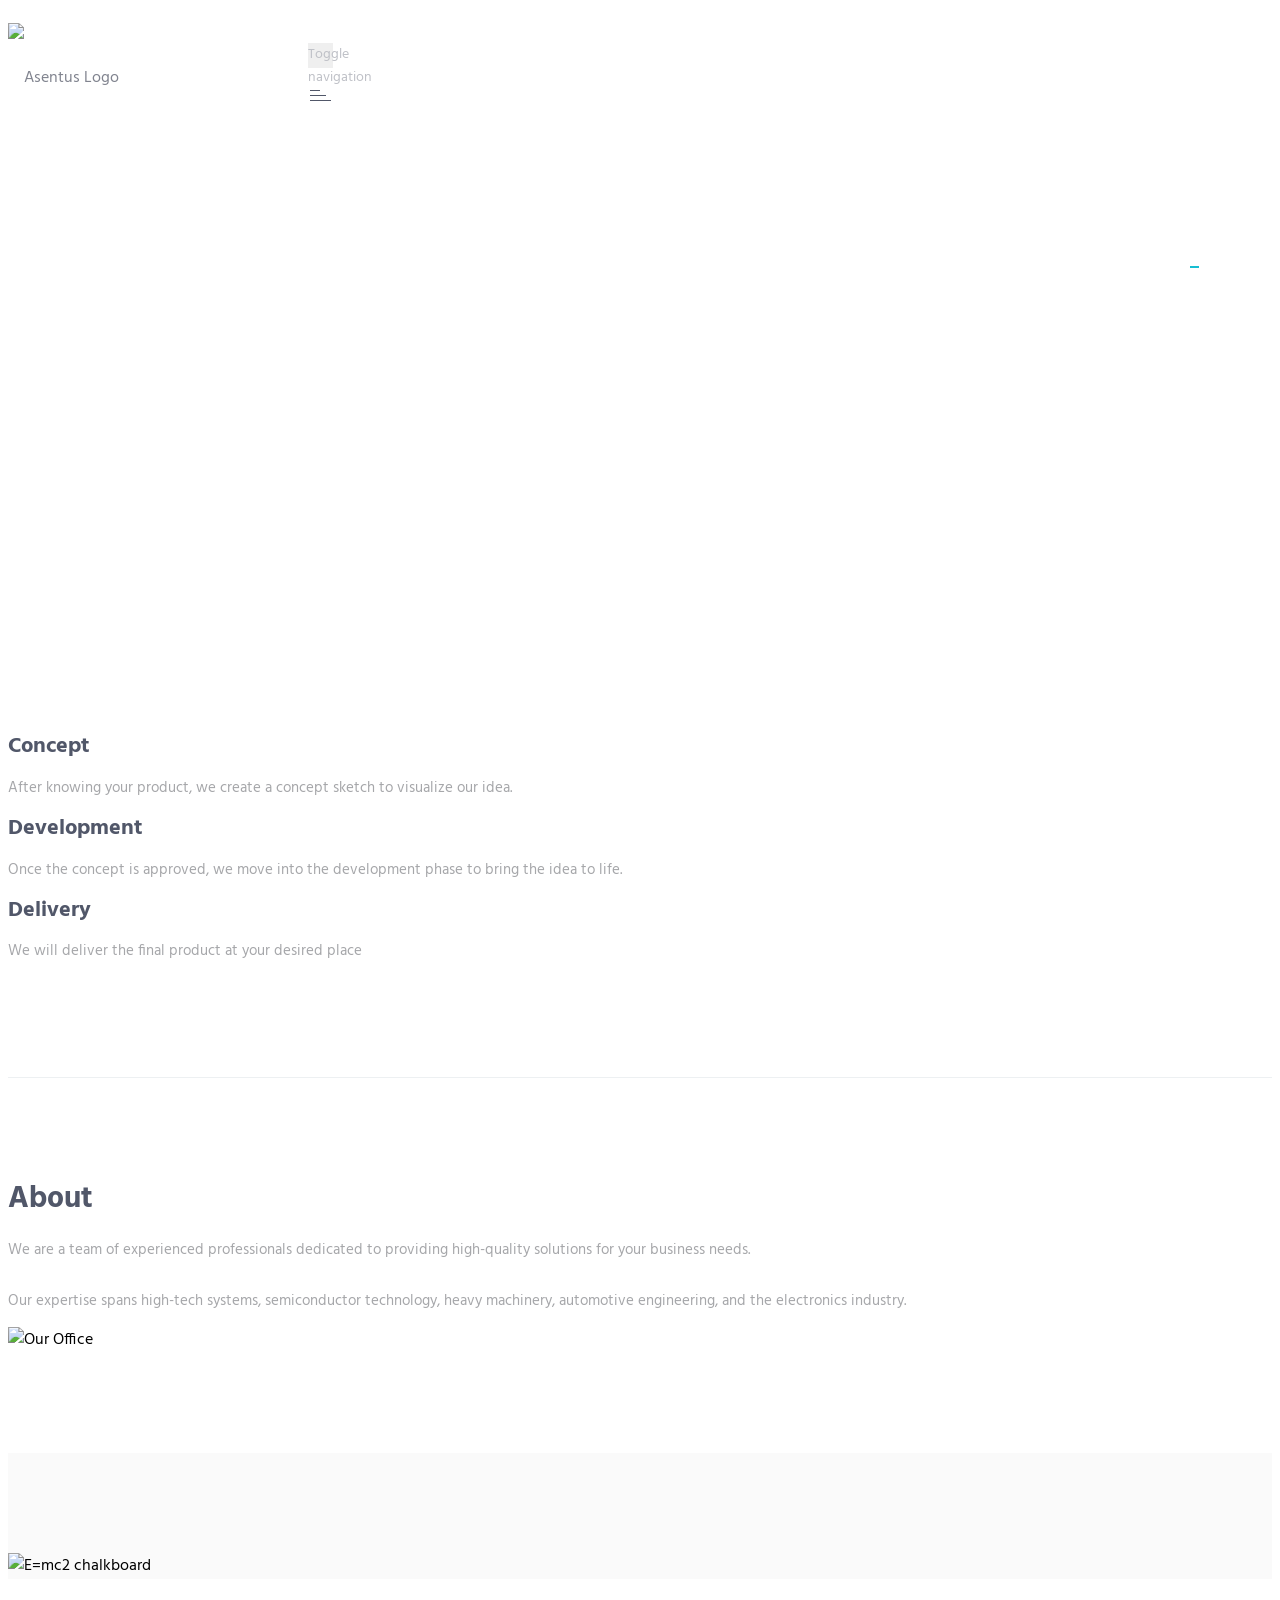
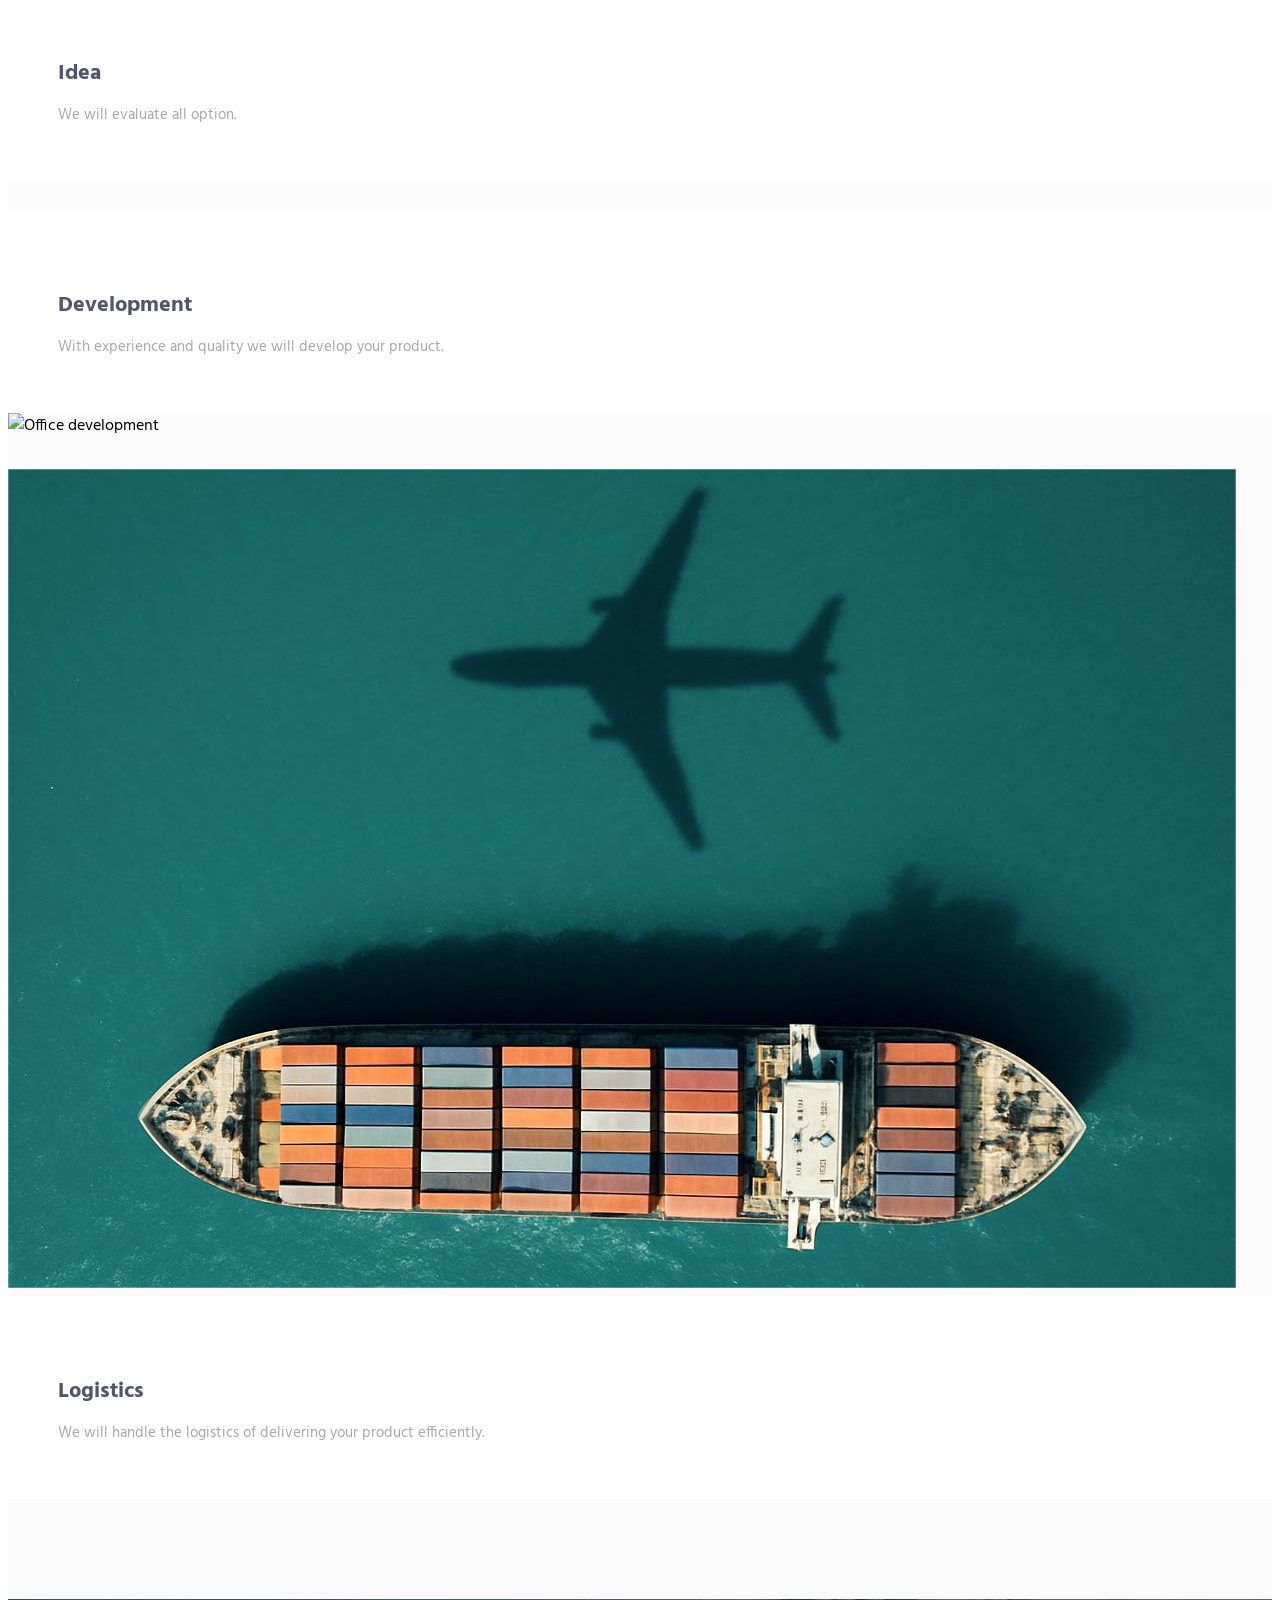
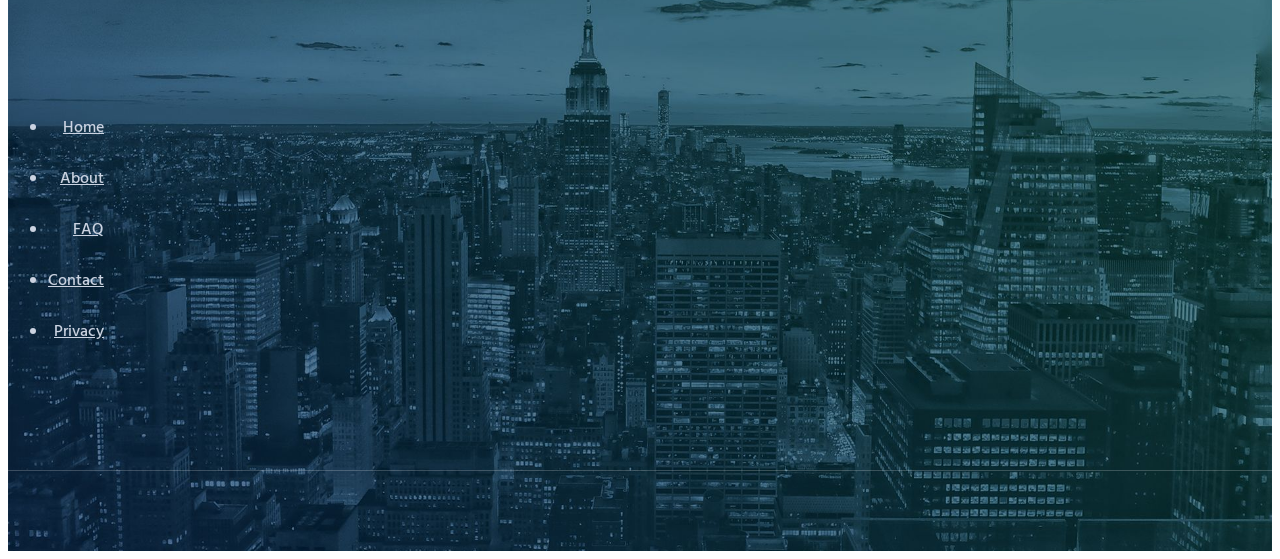
==== commit 4cf0267e: "foot updated" ====
--- a/about.html
+++ b/about.html
@@ -148,10 +148,10 @@
         <!-- Service -->
         <div class="bg-color-sky-light" data-auto-height="true">
             <div class="content-lg container">
-                <div class="row margin-b-30">
+                <div class="row margin-b-30 about-service-row">
                     <div class="col-sm-6 sm-margin-b-30">
-                        <div class="wow fadeInLeft" data-wow-duration=".3" data-wow-delay=".3s">
-                            <img class="img-responsive" src="img/photo-1509869175650-a1d97972541a.avif" alt="E=mc2 chalkboard">
+                        <div class="wow fadeInLeft about-service-media" data-wow-duration=".3" data-wow-delay=".3s">
+                            <img class="img-responsive" src="img/EMC2.PNG" alt="E=mc2 chalkboard">
                         </div>
                     </div>
                     <div class="col-sm-6">
@@ -169,7 +169,7 @@
                         </div>
                     </div>
                 </div>
-                <div class="row margin-b-30">
+                <div class="row margin-b-30 about-service-row">
                     <div class="col-sm-6 sm-margin-b-30">
                         <div class="wow fadeInLeft" data-wow-duration=".3" data-wow-delay=".2s">
                             <div class="service">
@@ -184,14 +184,14 @@
                         </div>
                     </div>
                     <div class="col-sm-6">
-                        <div class="wow fadeInRight" data-wow-duration=".3" data-wow-delay=".2s">
-                            <img class="img-responsive" src="img/office.jpg" alt="Office development">
-                        </div>
-                    </div>
-                </div>
-                <div class="row">
+                        <div class="wow fadeInRight about-service-media" data-wow-duration=".3" data-wow-delay=".2s">
+                            <img class="img-responsive" src="img/office.png" alt="Office development">
+                        </div>
+                    </div>
+                </div>
+                <div class="row about-service-row">
                     <div class="col-sm-6 sm-margin-b-30">
-                        <div class="wow fadeInLeft" data-wow-duration=".3" data-wow-delay=".1s">
+                        <div class="wow fadeInLeft about-service-media" data-wow-duration=".3" data-wow-delay=".1s">
                             <img class="img-responsive" src="img/sea%20air.png" alt="Sea and air logistics">
                         </div>
                     </div>
@@ -230,7 +230,7 @@
             <div class="footer-seperator">
                 <div class="content-lg container">
                     <div class="row">
-                            <div class="col-sm-3 col-sm-offset-9 sm-margin-b-50 text-right">
+                            <div class="col-sm-12 sm-margin-b-50 text-right">
                             <!-- List -->
                             <ul class="list-unstyled footer-list">
                                 <li class="footer-list-item"><a class="footer-list-link" href="index.html">Home</a></li>
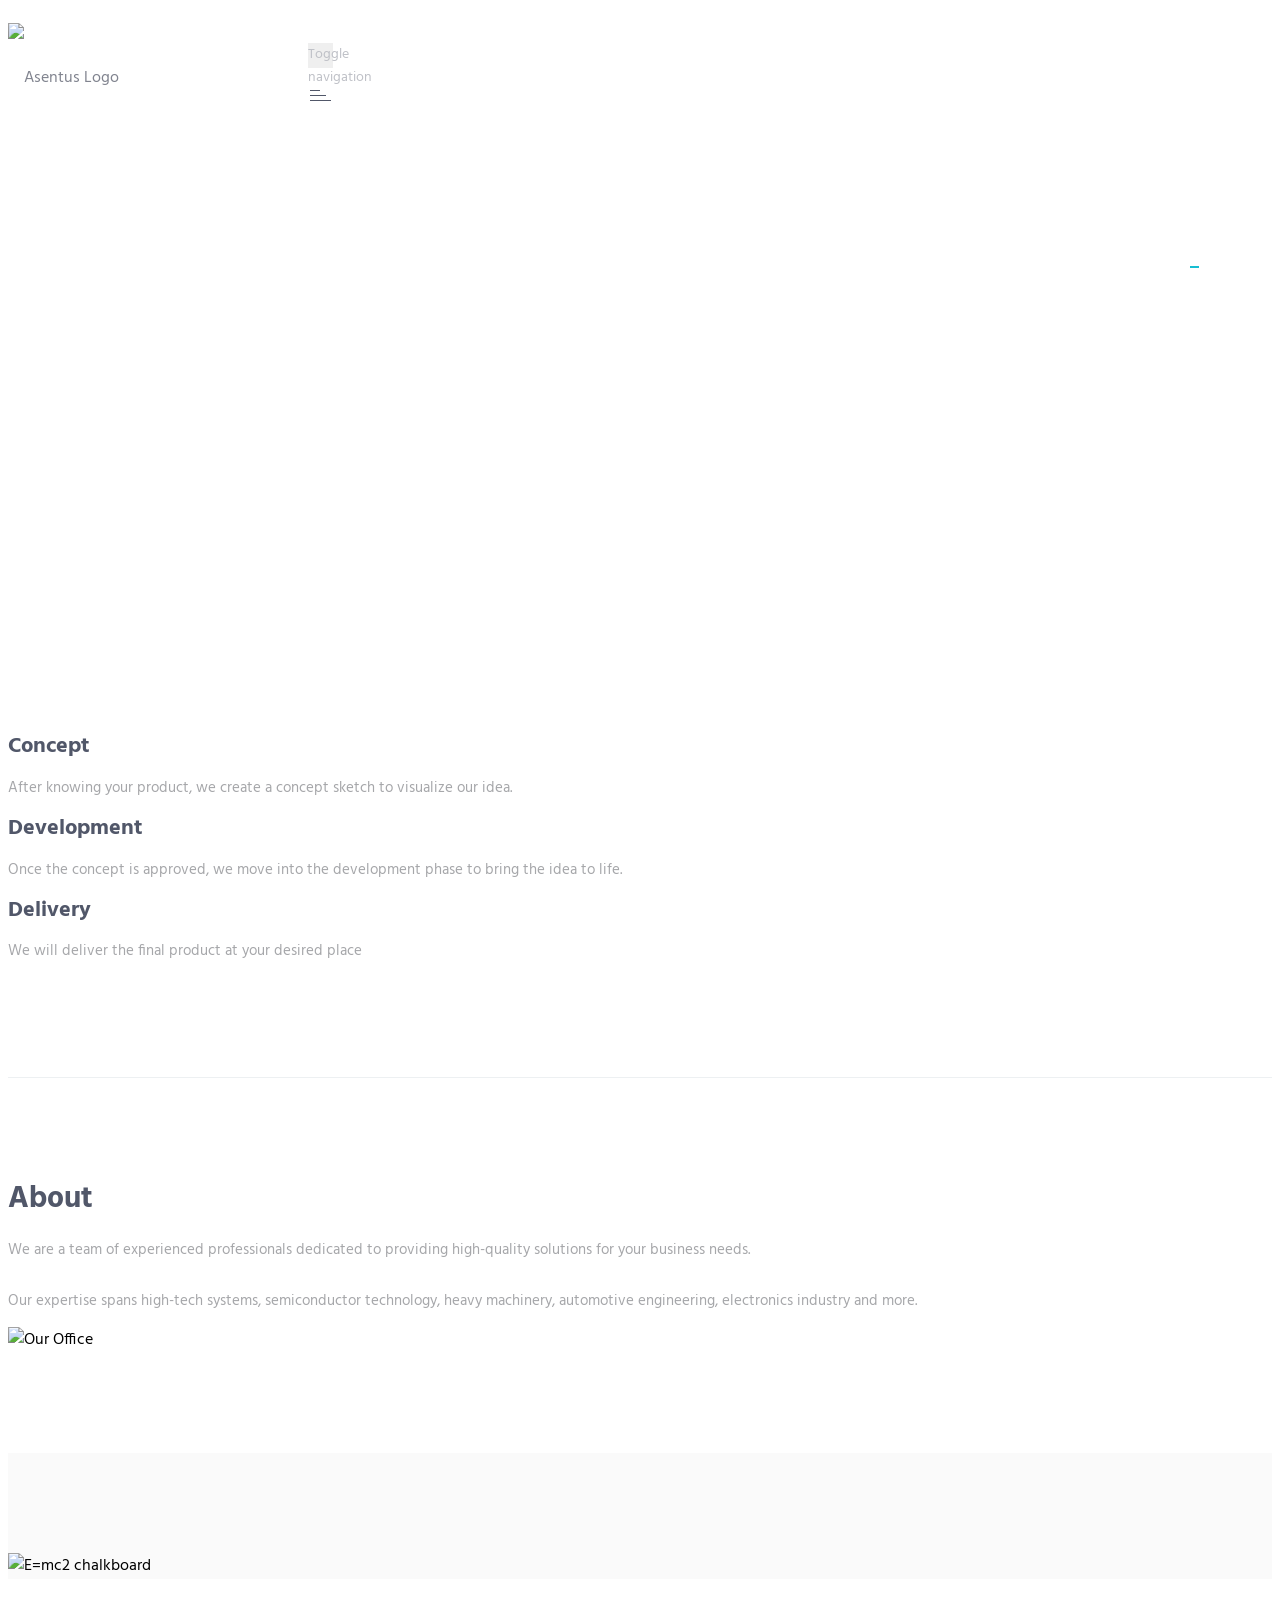
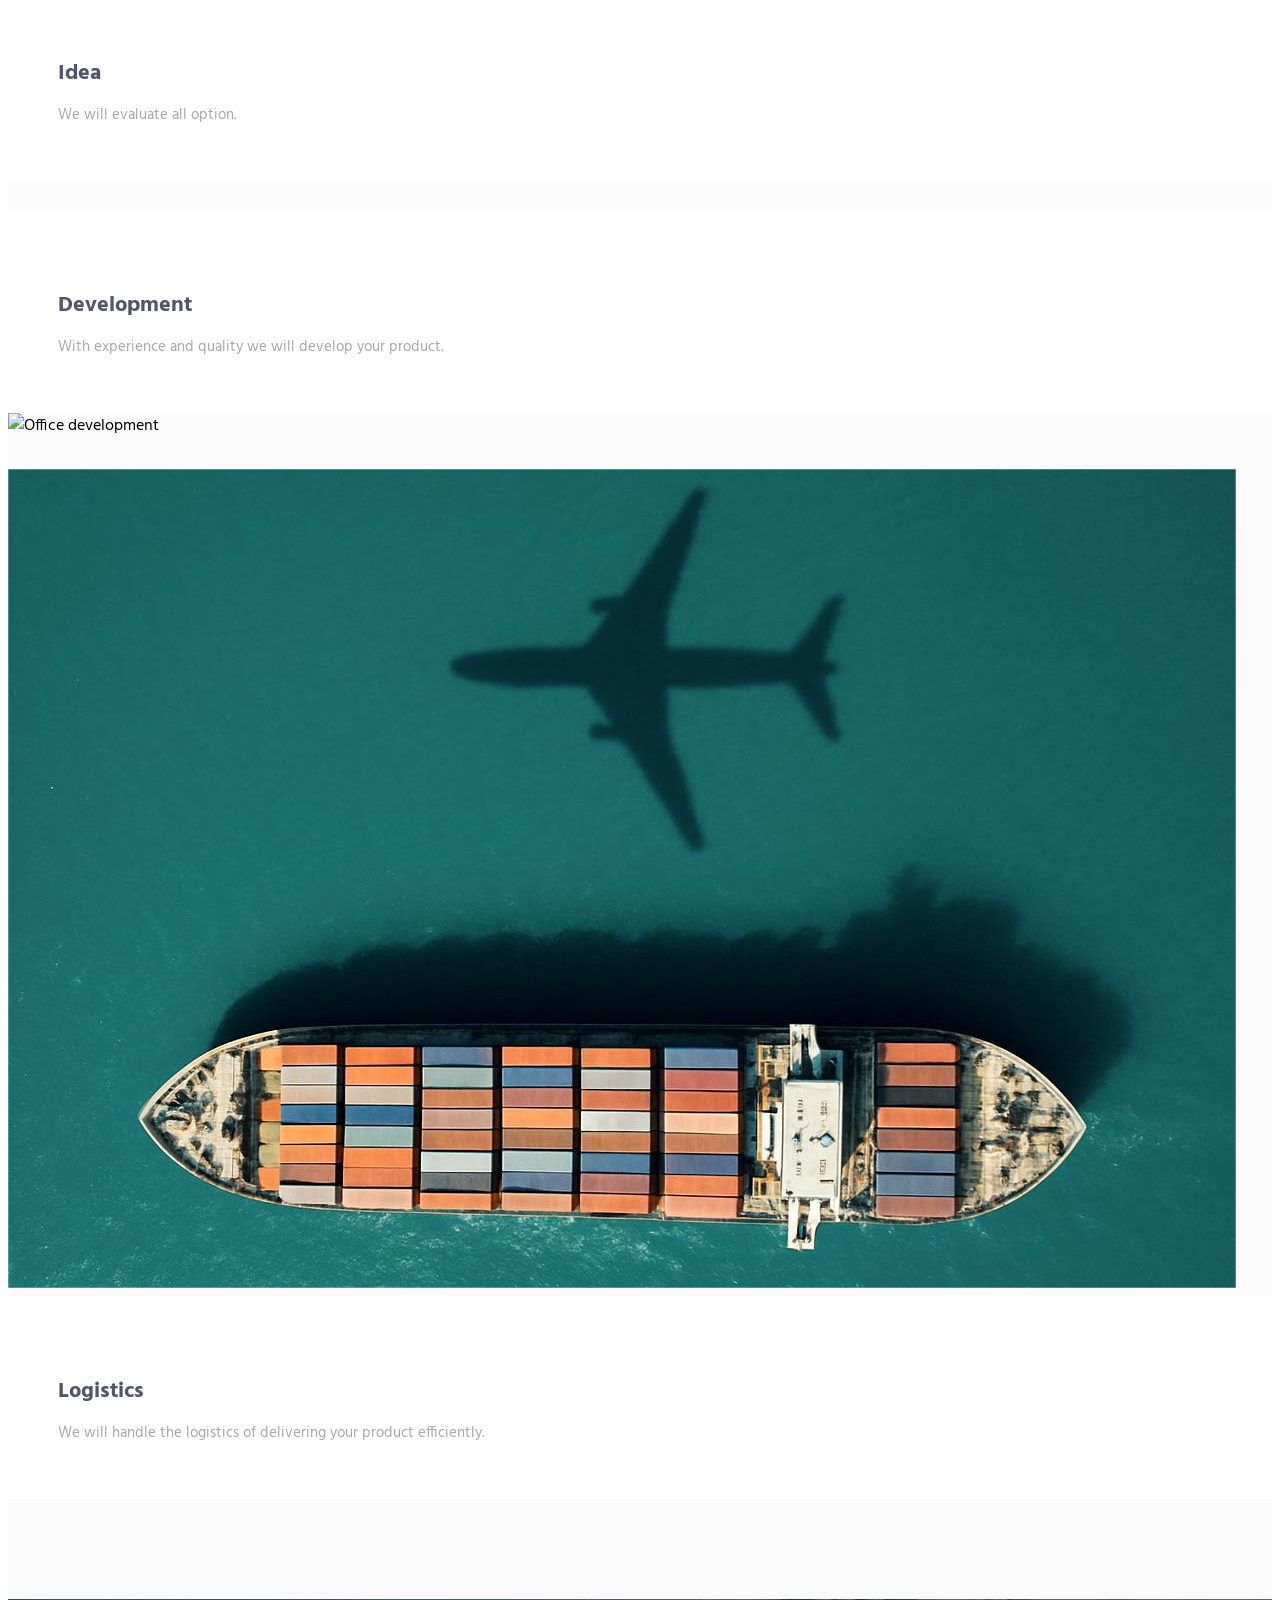
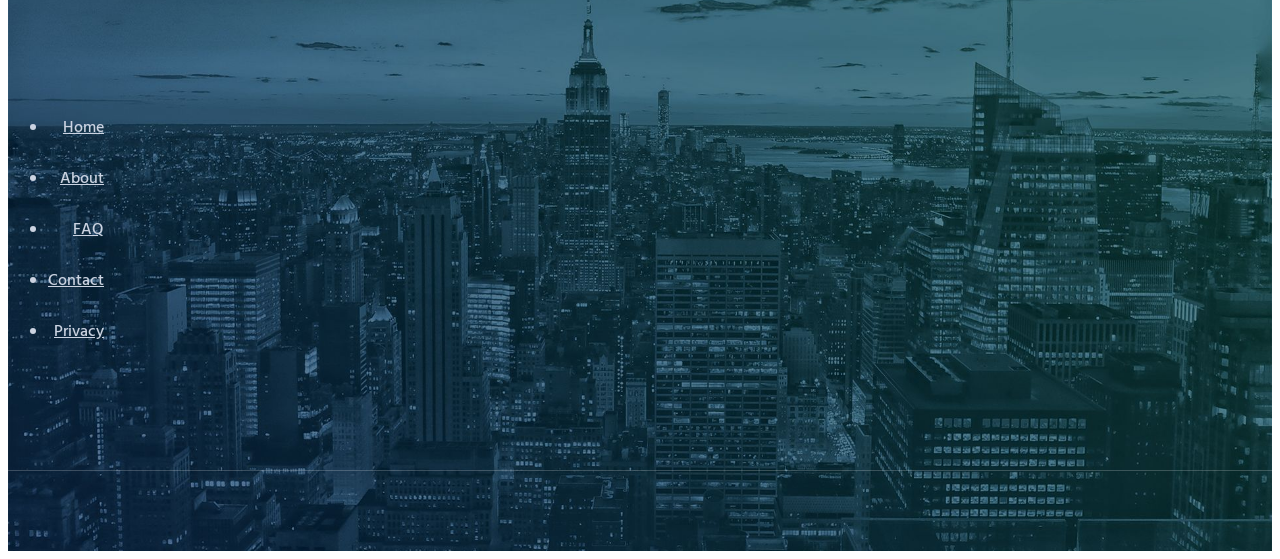
==== commit b022ef1a: "V model photo" ====
--- a/about.html
+++ b/about.html
@@ -84,7 +84,7 @@
         <div class="parallax-window" data-parallax="scroll" data-image-src="img/1920x1080/01.jpg">
             <div class="parallax-content container">
                 <h1 class="carousel-title">About Us</h1>
-                <p style="color: #fff;">We specialize in providing innovative industrial and customizable packaging solutions for businesses worldwide. <br/> Our team is committed to Design for X "Cost, Assembly, Reliability, Quality, Logistics...  ". We offer free concept sketches within 48 hours, and once the concept is approved on your side, we move into the development phase.</p>
+                <p style="color: #fff;">Our startup specialize in providing innovative industrial and customizable packaging solutions for businesses worldwide. <br/> Our team is committed to Design for X "Cost, Assembly, Reliability, Quality, Logistics...  ". We offer free concept sketches within 48 hours, and once the concept is approved on your side, we move into the development phase.</p>
             </div>
         </div>
         <!--========== PARALLAX ==========-->
@@ -135,10 +135,10 @@
                     <div class="margin-b-30">
                         <p>We are a team of experienced professionals dedicated to providing high-quality solutions for your business needs.</p>
                     </div>
-                    <p>Our expertise spans high-tech systems, semiconductor technology, heavy machinery, automotive engineering, and the electronics industry.</p>
+                    <p>Our expertise spans high-tech systems, semiconductor technology, heavy machinery, automotive engineering, electronics industry and more.</p>
                 </div>
                 <div class="col-sm-4 col-sm-offset-1">
-                    <img class="img-responsive" src="img/640x380/01.jpg" alt="Our Office">
+                    <img class="img-responsive" src="img/640x380/01.png" alt="Our Office">
                 </div>
             </div>
             <!--// end row -->
@@ -185,7 +185,7 @@
                     </div>
                     <div class="col-sm-6">
                         <div class="wow fadeInRight about-service-media" data-wow-duration=".3" data-wow-delay=".2s">
-                            <img class="img-responsive" src="img/office.png" alt="Office development">
+                            <img class="img-responsive" src="img/V model.png" alt="Office development">
                         </div>
                     </div>
                 </div>
@@ -283,4 +283,4 @@
 
     </body>
     <!-- END BODY -->
-</html>+</html>
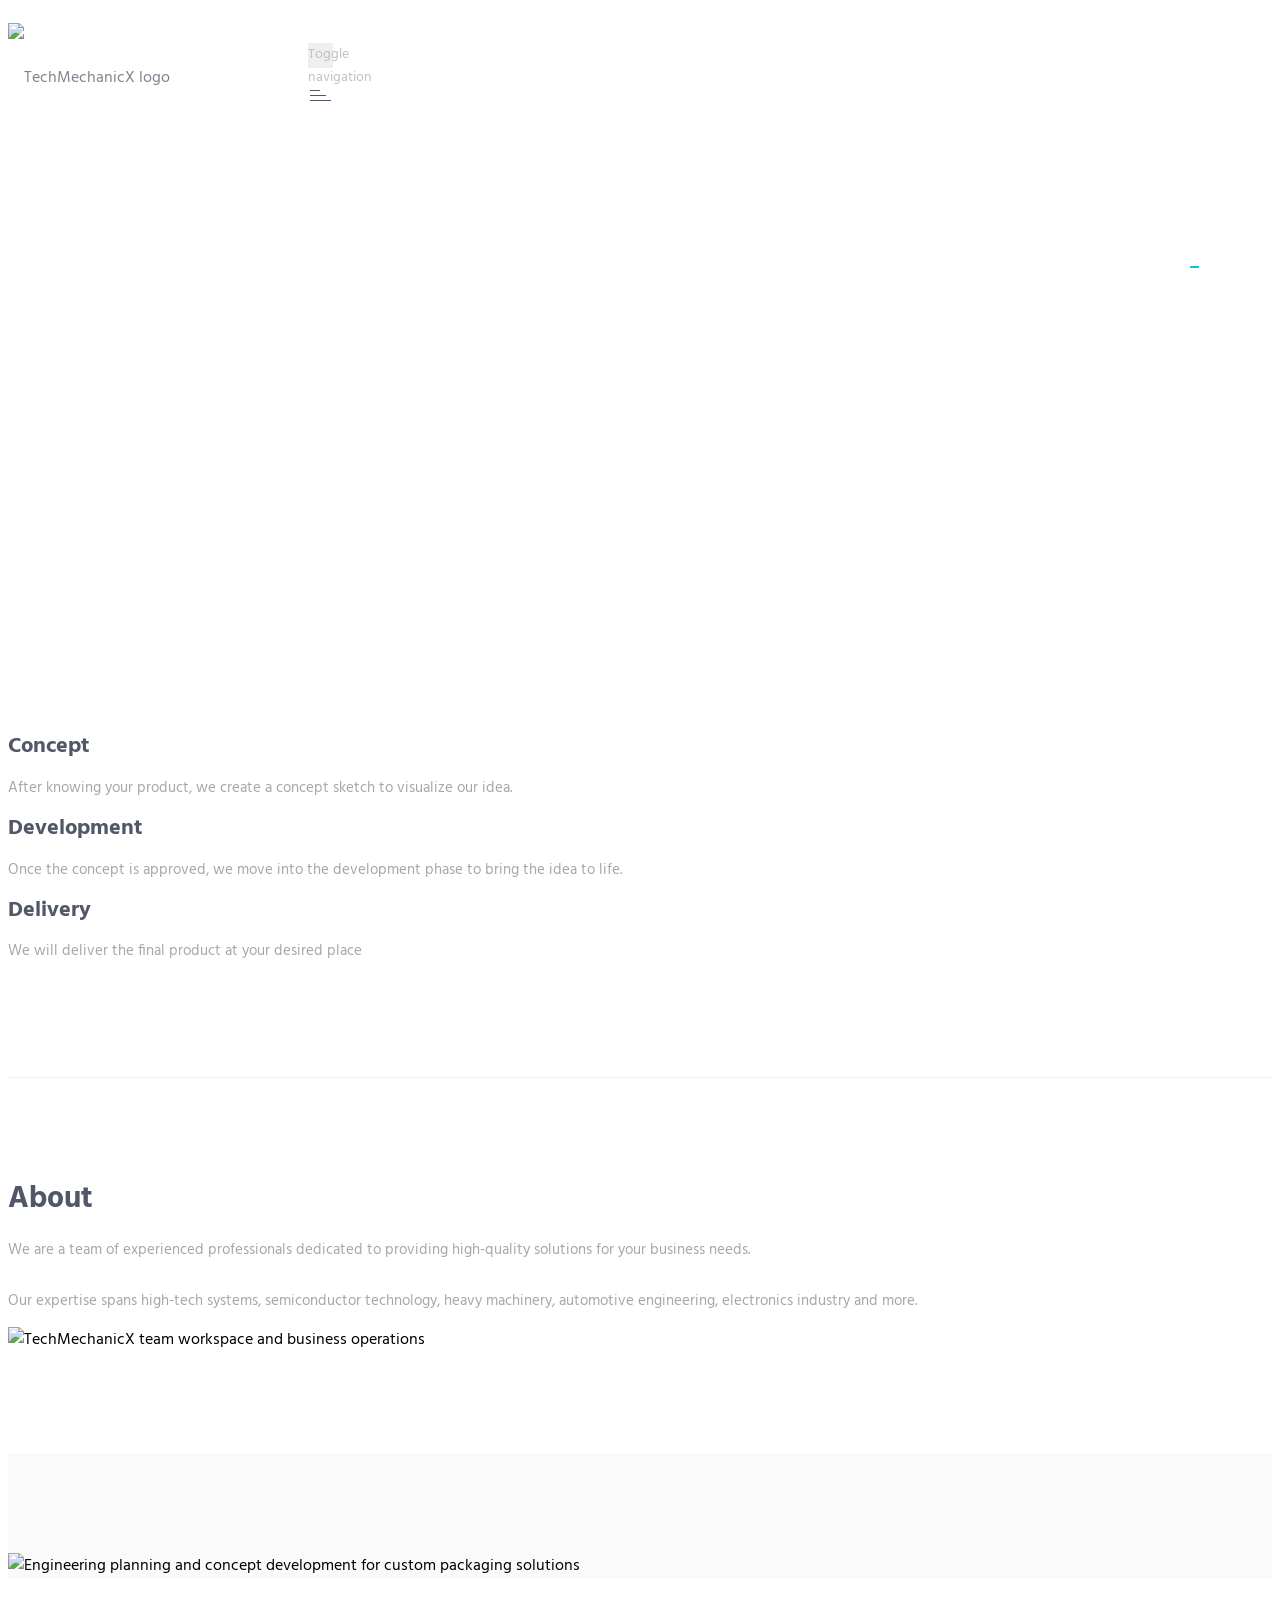
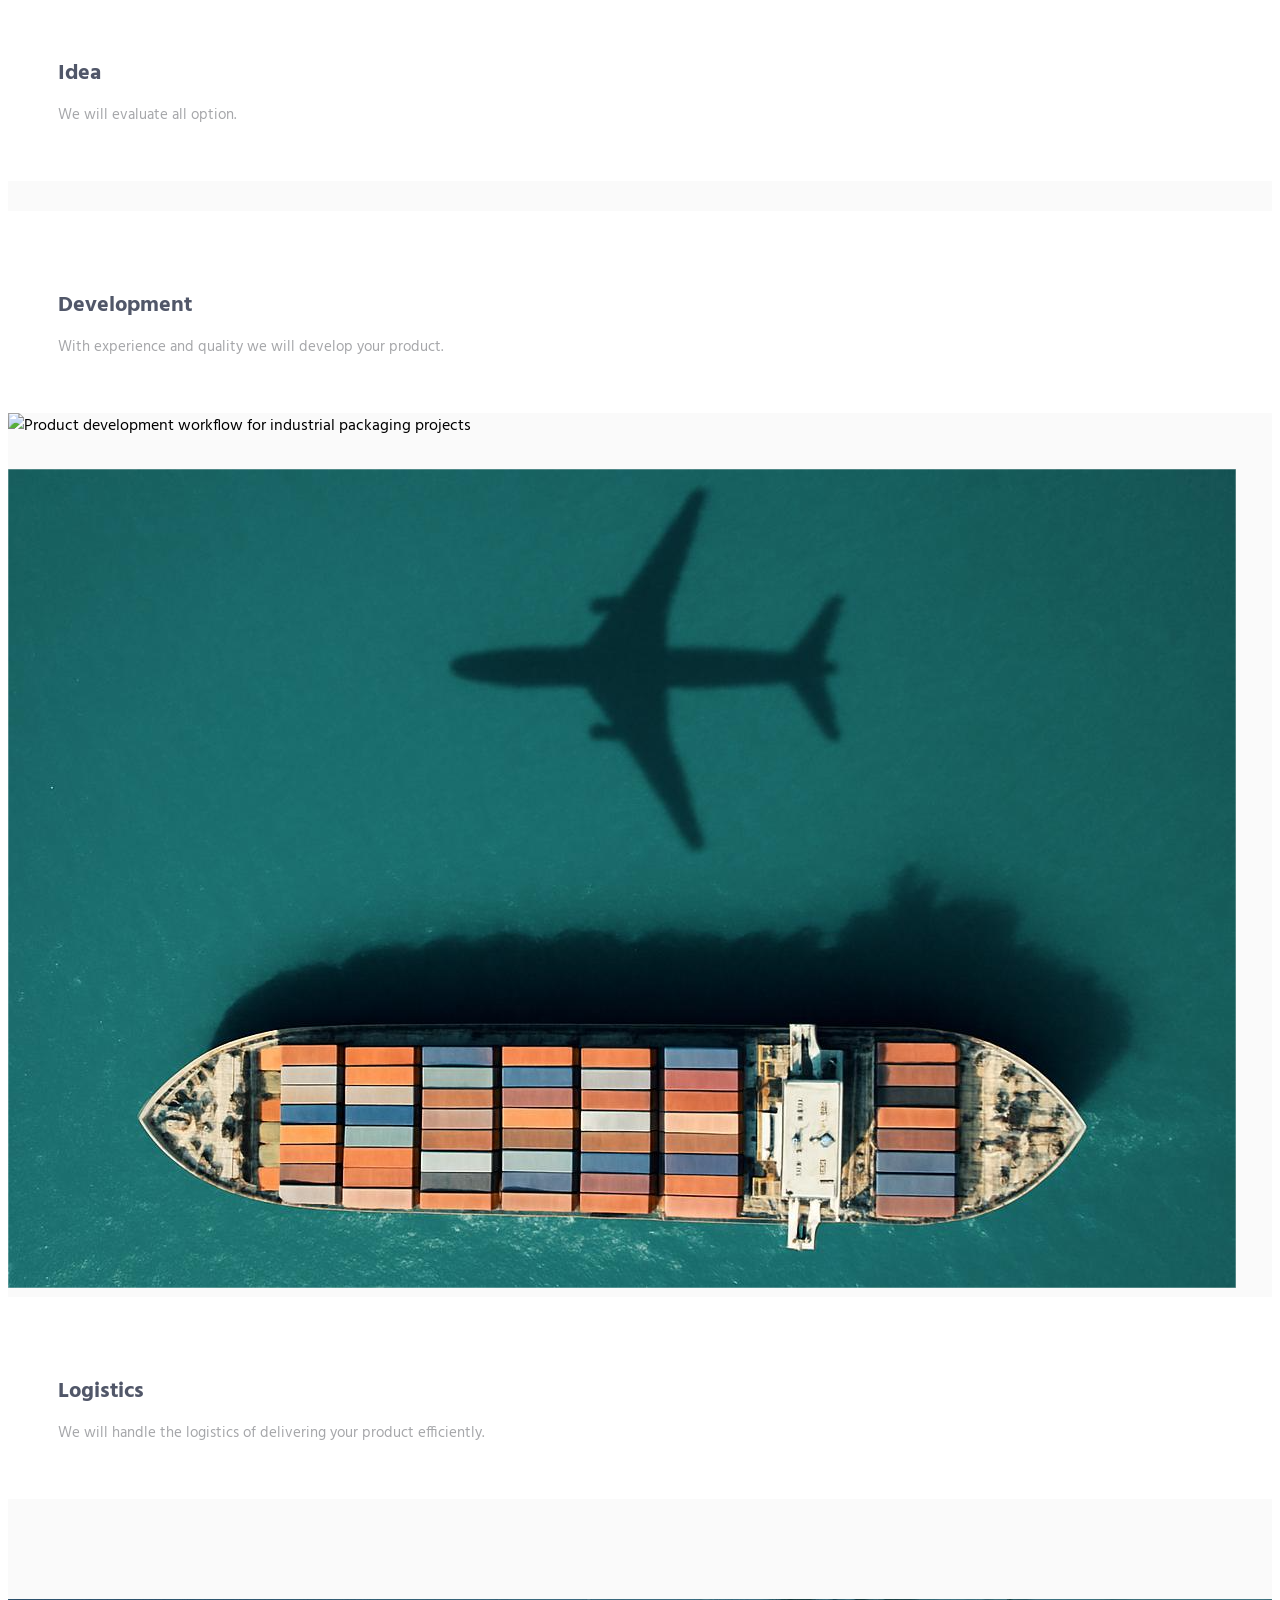
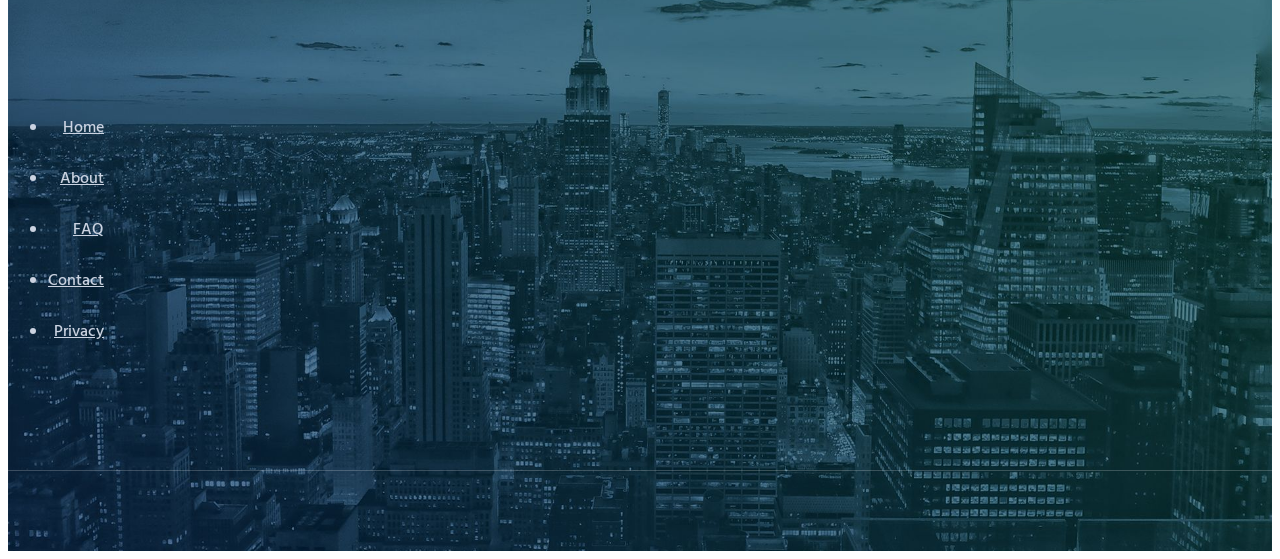
==== commit 5575cc0b: "canonical in about page" ====
--- a/about.html
+++ b/about.html
@@ -1,23 +1,14 @@
 <!DOCTYPE html>
-<!-- ==============================
-    Project:        Metronic "Asentus" Frontend Freebie - Responsive HTML Template Based On Twitter Bootstrap 3.3.4
-    Version:        1.0
-    Author:         KeenThemes
-    Primary use:    Corporate, Business Themes.
-    Email:          support@keenthemes.com
-    Follow:         http://www.twitter.com/keenthemes
-    Like:           http://www.facebook.com/keenthemes
-    Website:        http://www.keenthemes.com
-    Premium:        Premium Metronic Admin Theme: http://themeforest.net/item/metronic-responsive-admin-dashboard-template/4021469?ref=keenthemes
-================================== -->
 <html lang="en" class="no-js">
     <!-- BEGIN HEAD -->
     <head>
         <meta charset="utf-8"/>
-        <title>Metronic "Asentus" Frontend Freebie</title>
+        <title>About Us | TechMechanicX</title>
         <meta http-equiv="X-UA-Compatible" content="IE=edge">
         <meta content="width=device-width, initial-scale=1" name="viewport"/>
-        <meta content="" name="description"/>
+        <meta content="Learn more about TechMechanicX, our mission, values, and the team behind our innovative industrial packaging solutions." name="description"/>
+        <meta name="robots" content="index, follow">
+        <link rel="canonical" href="https://www.techmechanicx.com/about.html" />
         <meta content="" name="author"/>
 
         <!-- GLOBAL MANDATORY STYLES -->
@@ -54,9 +45,9 @@
 
                         <!-- Logo -->
                         <div class="logo" style="width: 300px; height: 120px; max-height: none; line-height: 110px;">
-                            <a class="logo-wrap" href="index.html">
-                                <img class="logo-img logo-img-main" src="img/logo.png" alt="Asentus Logo" style="width: 255px; height: auto; max-height: none;">
-                                <img class="logo-img logo-img-active" src="img/logo.png" alt="Asentus Logo" style="width: 255px; height: auto; max-height: none;">
+                            <a class="logo-wrap" href="/">
+                                <img class="logo-img logo-img-main" src="img/logo.png" alt="TechMechanicX logo" style="width: 255px; height: auto; max-height: none;">
+                                <img class="logo-img logo-img-active" src="img/logo.png" alt="TechMechanicX logo" style="width: 255px; height: auto; max-height: none;">
                             </a>
                         </div>
                         <!-- End Logo -->
@@ -66,7 +57,7 @@
                     <div class="collapse navbar-collapse nav-collapse">
                         <div class="menu-container">
                             <ul class="navbar-nav navbar-nav-right">
-                                <li class="nav-item"><a class="nav-item-child nav-item-hover" href="index.html">Home</a></li>
+                                <li class="nav-item"><a class="nav-item-child nav-item-hover" href="/">Home</a></li>
                                 <li class="nav-item"><a class="nav-item-child nav-item-hover active" href="about.html">About</a></li>
                                 <li class="nav-item"><a class="nav-item-child nav-item-hover" href="faq.html">FAQ</a></li>
                                 <li class="nav-item"><a class="nav-item-child nav-item-hover" href="contact.html">Contact</a></li>
@@ -138,7 +129,7 @@
                     <p>Our expertise spans high-tech systems, semiconductor technology, heavy machinery, automotive engineering, electronics industry and more.</p>
                 </div>
                 <div class="col-sm-4 col-sm-offset-1">
-                    <img class="img-responsive" src="img/640x380/01.png" alt="Our Office">
+                    <img class="img-responsive" src="img/640x380/01.png" alt="TechMechanicX team workspace and business operations">
                 </div>
             </div>
             <!--// end row -->
@@ -151,7 +142,7 @@
                 <div class="row margin-b-30 about-service-row">
                     <div class="col-sm-6 sm-margin-b-30">
                         <div class="wow fadeInLeft about-service-media" data-wow-duration=".3" data-wow-delay=".3s">
-                            <img class="img-responsive" src="img/EMC2.PNG" alt="E=mc2 chalkboard">
+                            <img class="img-responsive" src="img/EMC2.PNG" alt="Engineering planning and concept development for custom packaging solutions">
                         </div>
                     </div>
                     <div class="col-sm-6">
@@ -185,14 +176,14 @@
                     </div>
                     <div class="col-sm-6">
                         <div class="wow fadeInRight about-service-media" data-wow-duration=".3" data-wow-delay=".2s">
-                            <img class="img-responsive" src="img/V model.png" alt="Office development">
+                            <img class="img-responsive" src="img/V model.png" alt="Product development workflow for industrial packaging projects">
                         </div>
                     </div>
                 </div>
                 <div class="row about-service-row">
                     <div class="col-sm-6 sm-margin-b-30">
                         <div class="wow fadeInLeft about-service-media" data-wow-duration=".3" data-wow-delay=".1s">
-                            <img class="img-responsive" src="img/sea%20air.png" alt="Sea and air logistics">
+                            <img class="img-responsive" src="img/sea%20air.png" alt="Sea and air logistics for machinery delivery and export shipping">
                         </div>
                     </div>
                     <div class="col-sm-6">
@@ -233,7 +224,7 @@
                             <div class="col-sm-12 sm-margin-b-50 text-right">
                             <!-- List -->
                             <ul class="list-unstyled footer-list">
-                                <li class="footer-list-item"><a class="footer-list-link" href="index.html">Home</a></li>
+                                <li class="footer-list-item"><a class="footer-list-link" href="/">Home</a></li>
                                 <li class="footer-list-item"><a class="footer-list-link" href="about.html">About</a></li>
                                 <li class="footer-list-item"><a class="footer-list-link" href="faq.html">FAQ</a></li>
                                 <li class="footer-list-item"><a class="footer-list-link" href="contact.html">Contact</a></li>
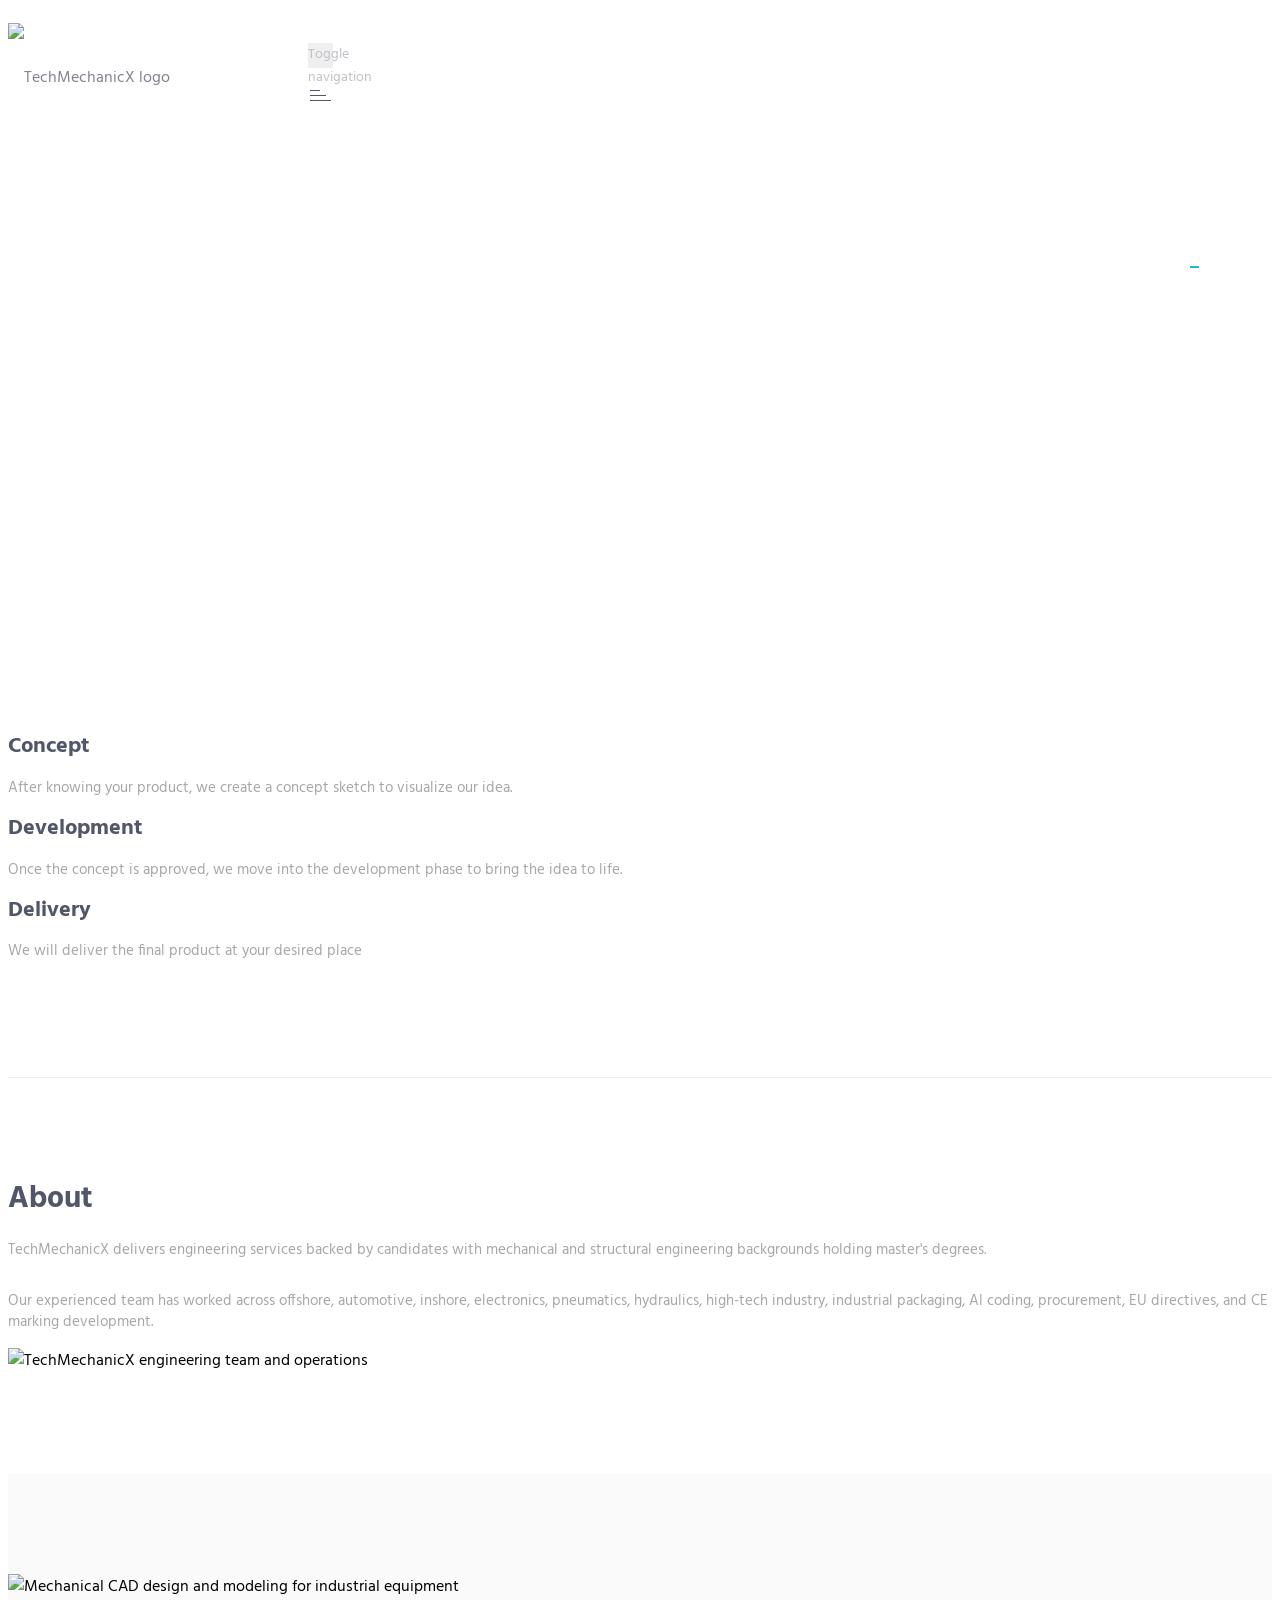
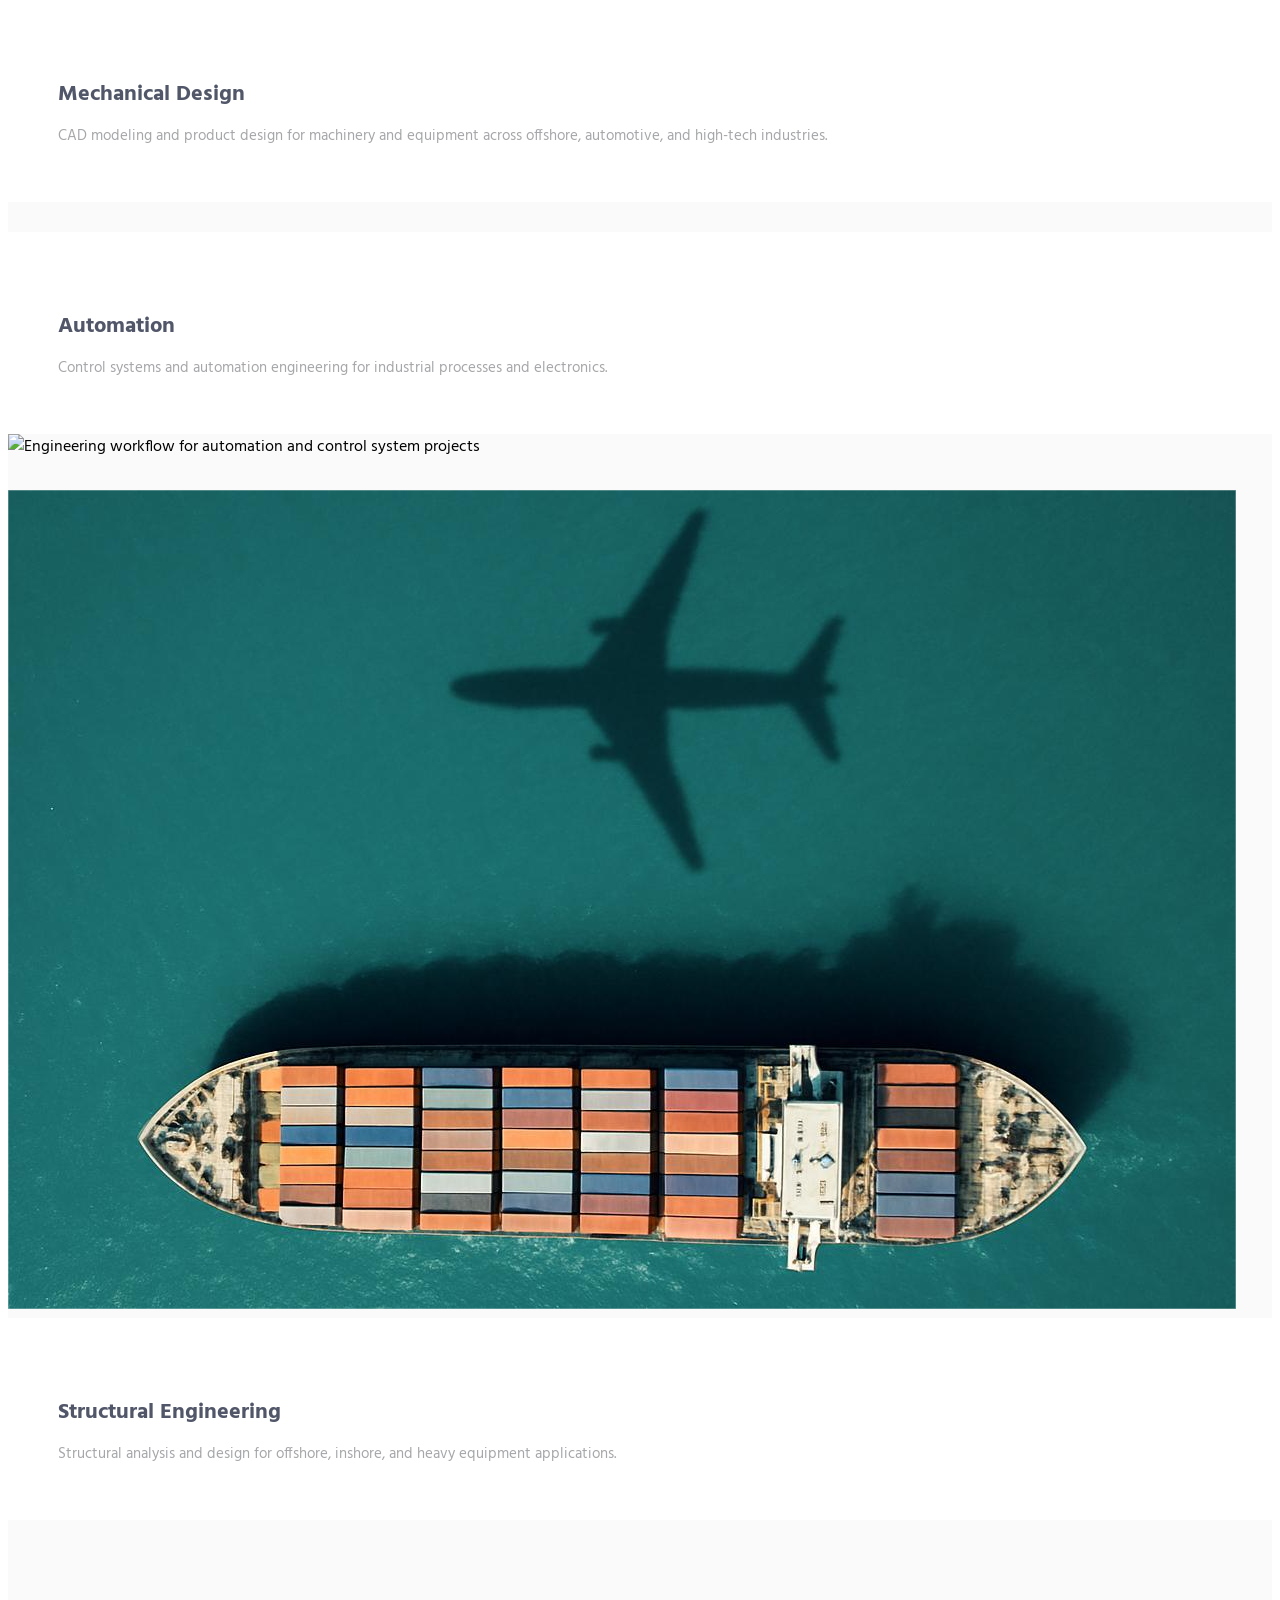
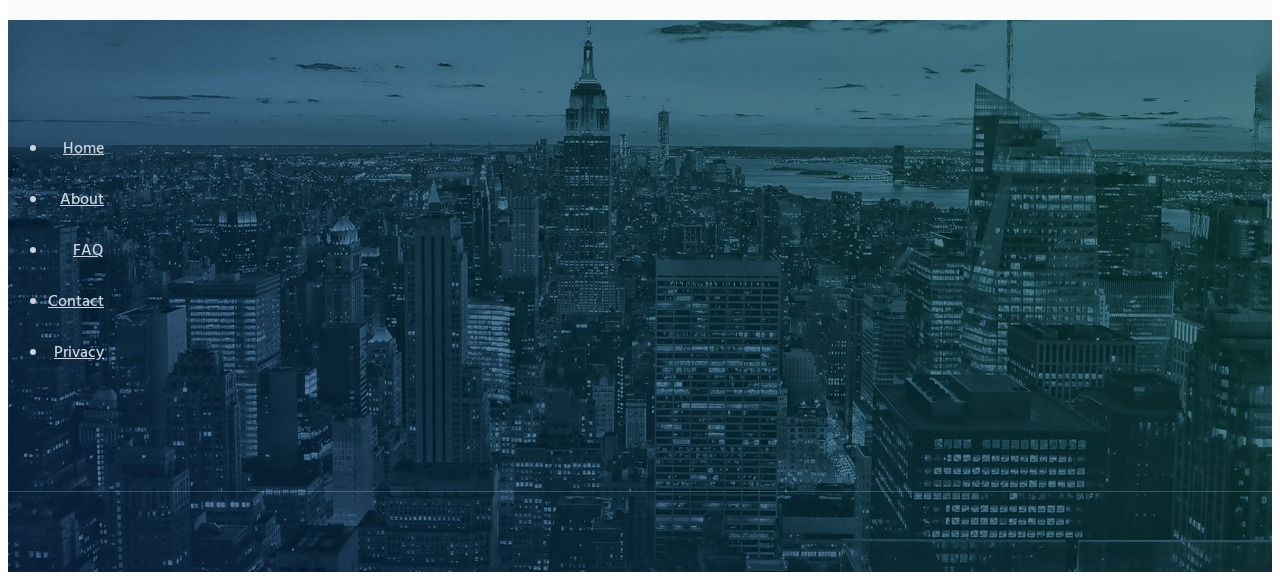
==== commit 24058e68: "change for engineering services" ====
--- a/about.html
+++ b/about.html
@@ -3,10 +3,10 @@
     <!-- BEGIN HEAD -->
     <head>
         <meta charset="utf-8"/>
-        <title>About Us | TechMechanicX</title>
-        <meta http-equiv="X-UA-Compatible" content="IE=edge">
-        <meta content="width=device-width, initial-scale=1" name="viewport"/>
-        <meta content="Learn more about TechMechanicX, our mission, values, and the team behind our innovative industrial packaging solutions." name="description"/>
+<title>About Us | TechMechanicX</title>
+    <meta http-equiv="X-UA-Compatible" content="IE=edge">
+    <meta content="width=device-width, initial-scale=1" name="viewport"/>
+    <meta content="Learn more about TechMechanicX, our engineering services in mechanical design, automation, and structural engineering." name="description"/>
         <meta name="robots" content="index, follow">
         <link rel="canonical" href="https://www.techmechanicx.com/about.html" />
         <meta content="" name="author"/>
@@ -75,7 +75,7 @@
         <div class="parallax-window" data-parallax="scroll" data-image-src="img/1920x1080/01.jpg">
             <div class="parallax-content container">
                 <h1 class="carousel-title">About Us</h1>
-                <p style="color: #fff;">Our startup specialize in providing innovative industrial and customizable packaging solutions for businesses worldwide. <br/> Our team is committed to Design for X "Cost, Assembly, Reliability, Quality, Logistics...  ". We offer free concept sketches within 48 hours, and once the concept is approved on your side, we move into the development phase.</p>
+                <p style="color: #fff;">TechMechanicX provides engineering services for mechanical design, automation, and structural engineering. <br/> Our team of mechanical and structural engineers with master's degrees deliver solutions for offshore, automotive, inshore, electronics, pneumatics, hydraulics, high-tech industry, industrial packaging, AI coding, procurement, EU directives, and CE marking development.</p>
             </div>
         </div>
         <!--========== PARALLAX ==========-->
@@ -124,12 +124,12 @@
             <div class="row">
                 <div class="col-sm-7 sm-margin-b-50">
                     <div class="margin-b-30">
-                        <p>We are a team of experienced professionals dedicated to providing high-quality solutions for your business needs.</p>
-                    </div>
-                    <p>Our expertise spans high-tech systems, semiconductor technology, heavy machinery, automotive engineering, electronics industry and more.</p>
+                        <p>TechMechanicX delivers engineering services backed by candidates with mechanical and structural engineering backgrounds holding master's degrees.</p>
+                    </div>
+                    <p>Our experienced team has worked across offshore, automotive, inshore, electronics, pneumatics, hydraulics, high-tech industry, industrial packaging, AI coding, procurement, EU directives, and CE marking development.</p>
                 </div>
                 <div class="col-sm-4 col-sm-offset-1">
-                    <img class="img-responsive" src="img/640x380/01.png" alt="TechMechanicX team workspace and business operations">
+                    <img class="img-responsive" src="img/640x380/01.png" alt="TechMechanicX engineering team and operations">
                 </div>
             </div>
             <!--// end row -->
@@ -142,18 +142,18 @@
                 <div class="row margin-b-30 about-service-row">
                     <div class="col-sm-6 sm-margin-b-30">
                         <div class="wow fadeInLeft about-service-media" data-wow-duration=".3" data-wow-delay=".3s">
-                            <img class="img-responsive" src="img/EMC2.PNG" alt="Engineering planning and concept development for custom packaging solutions">
+                            <img class="img-responsive" src="img/EMC2.PNG" alt="Mechanical CAD design and modeling for industrial equipment">
                         </div>
                     </div>
                     <div class="col-sm-6">
                         <div class="wow fadeInRight" data-wow-duration=".3" data-wow-delay=".3s">
                             <div class="service" data-height="height">
                                 <div class="service-element">
-                                    <i class="service-icon icon-chemistry"></i>
+                                    <i class="service-icon icon-cube"></i>
                                 </div>
                                 <div class="service-info">
-                                    <h3>Idea</h3>
-                                    <p class="margin-b-5">We will evaluate all option.</p>
+                                    <h3>Mechanical Design</h3>
+                                    <p class="margin-b-5">CAD modeling and product design for machinery and equipment across offshore, automotive, and high-tech industries.</p>
                                 </div>
                                 <a href="#" class="content-wrapper-link"></a>    
                             </div>
@@ -165,36 +165,36 @@
                         <div class="wow fadeInLeft" data-wow-duration=".3" data-wow-delay=".2s">
                             <div class="service">
                                 <div class="service-element">
-                                    <i class="service-icon icon-speedometer"></i>
+                                    <i class="service-icon icon-settings"></i>
                                 </div>
                                 <div class="service-info">
-                                    <h3>Development</h3>
-                                    <p class="margin-b-5">With experience and quality we will develop your product.</p>
+                                    <h3>Automation</h3>
+                                    <p class="margin-b-5">Control systems and automation engineering for industrial processes and electronics.</p>
                                 </div>
                             </div>
                         </div>
                     </div>
                     <div class="col-sm-6">
                         <div class="wow fadeInRight about-service-media" data-wow-duration=".3" data-wow-delay=".2s">
-                            <img class="img-responsive" src="img/V model.png" alt="Product development workflow for industrial packaging projects">
+                            <img class="img-responsive" src="img/V model.png" alt="Engineering workflow for automation and control system projects">
                         </div>
                     </div>
                 </div>
                 <div class="row about-service-row">
                     <div class="col-sm-6 sm-margin-b-30">
                         <div class="wow fadeInLeft about-service-media" data-wow-duration=".3" data-wow-delay=".1s">
-                            <img class="img-responsive" src="img/sea%20air.png" alt="Sea and air logistics for machinery delivery and export shipping">
+                            <img class="img-responsive" src="img/sea%20air.png" alt="Structural engineering for offshore and inshore equipment">
                         </div>
                     </div>
                     <div class="col-sm-6">
                         <div class="wow fadeInRight" data-wow-duration=".3" data-wow-delay=".1s">
                             <div class="service">
                                 <div class="service-element">
-                                    <i class="service-icon icon-badge"></i>
+                                    <i class="service-icon icon-briefcase"></i>
                                 </div>
                                 <div class="service-info">
-                                    <h3>Logistics</h3>
-                                    <p class="margin-b-5">We will handle the logistics of delivering your product efficiently.</p>
+                                    <h3>Structural Engineering</h3>
+                                    <p class="margin-b-5">Structural analysis and design for offshore, inshore, and heavy equipment applications.</p>
                                 </div>
                             </div>
                         </div>
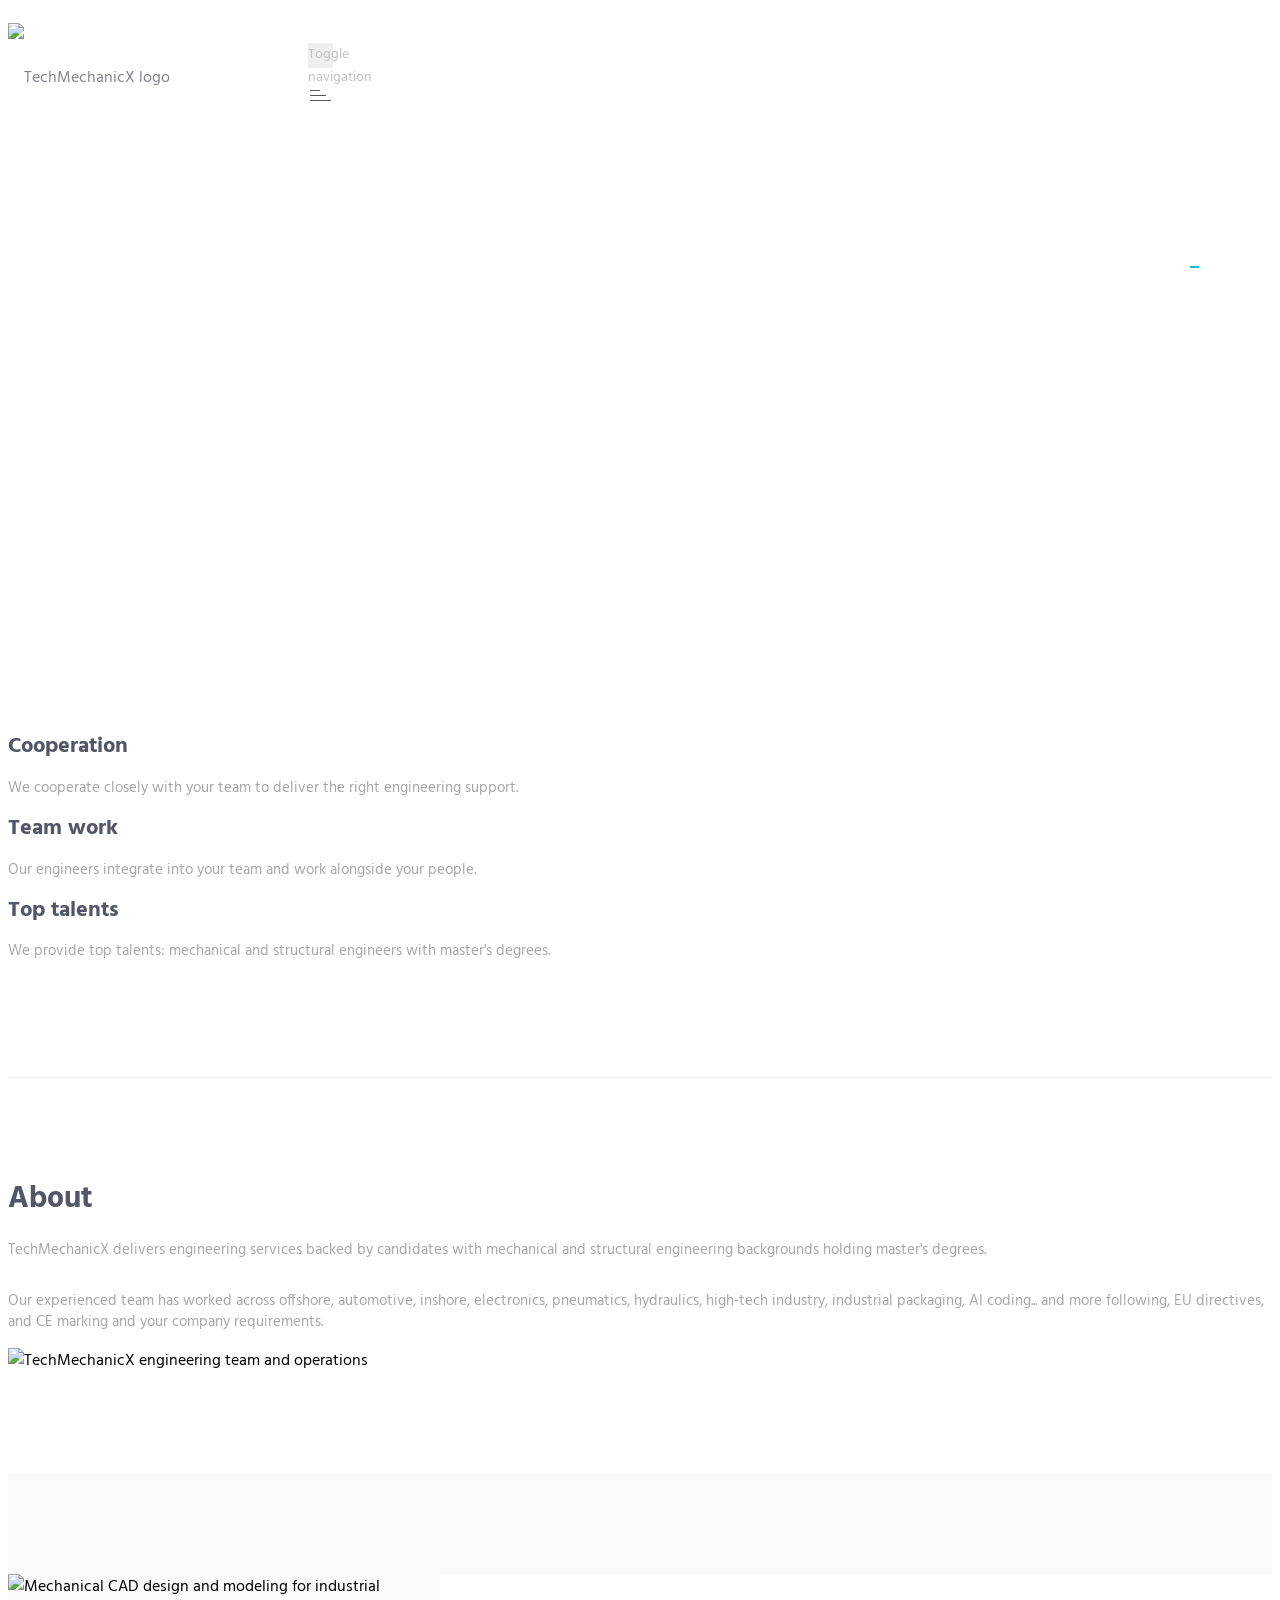
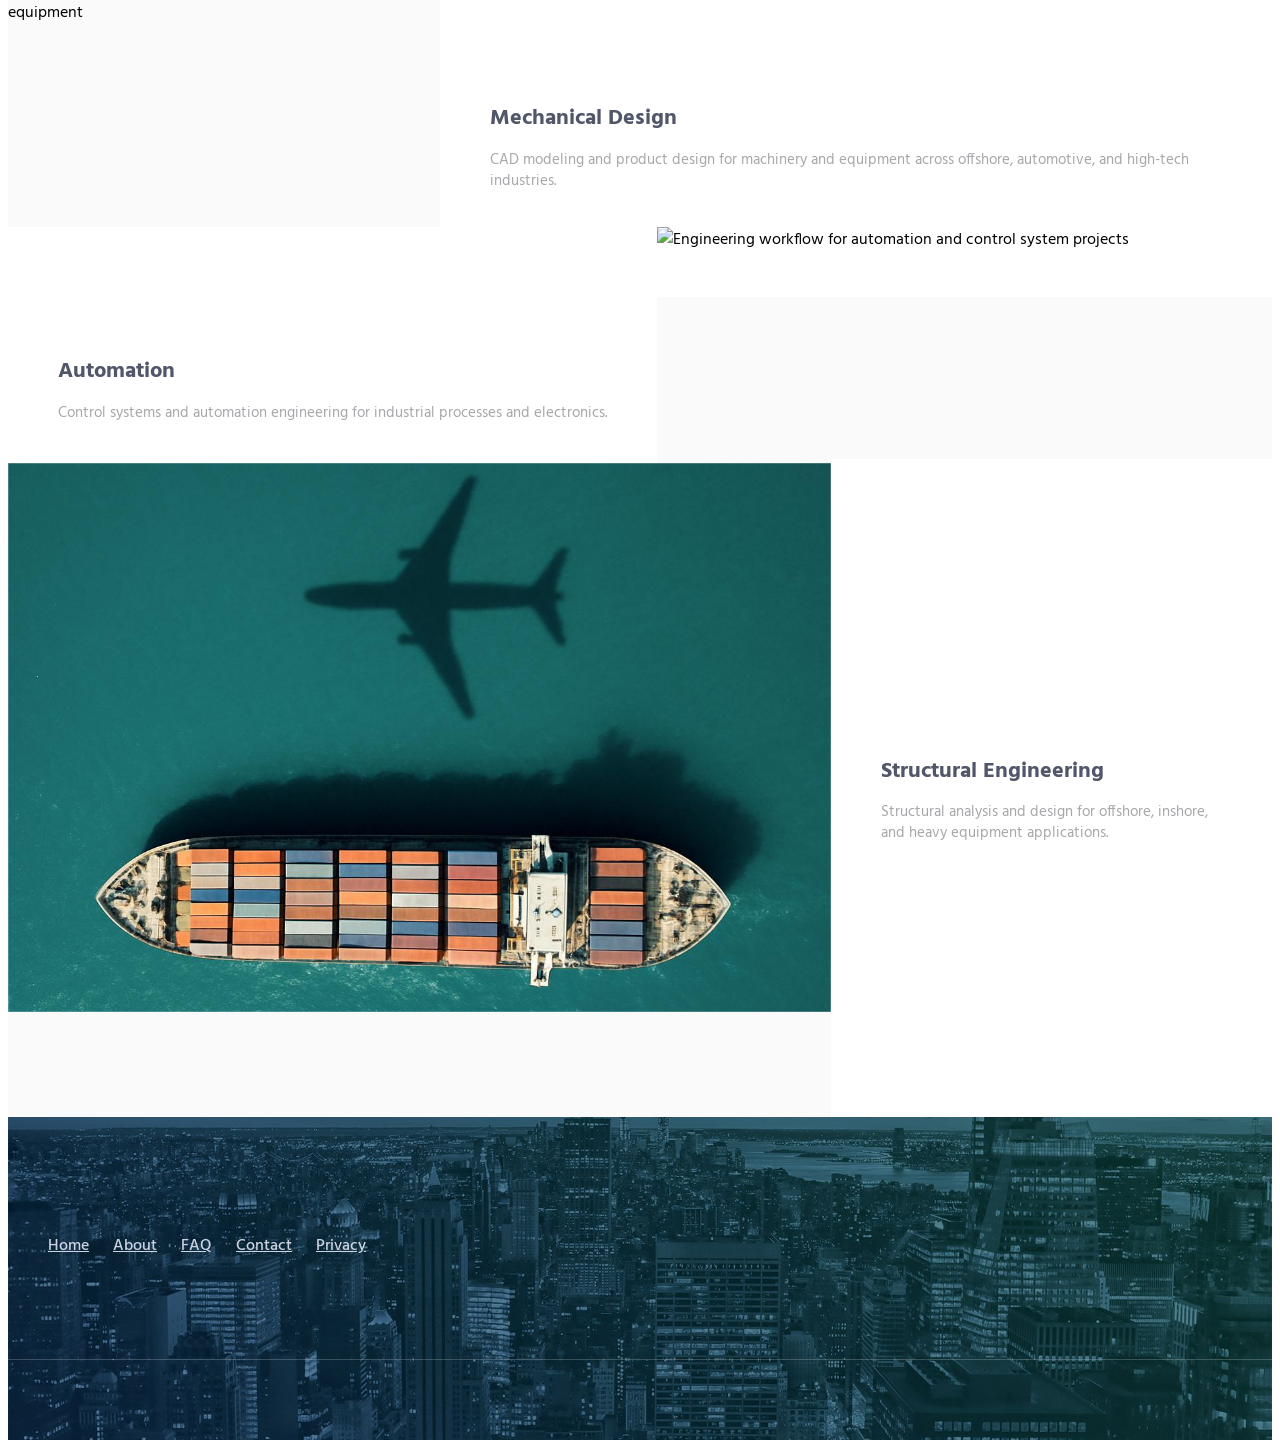
==== commit f8c3c323: "info" ====
--- a/about.html
+++ b/about.html
@@ -75,7 +75,7 @@
         <div class="parallax-window" data-parallax="scroll" data-image-src="img/1920x1080/01.jpg">
             <div class="parallax-content container">
                 <h1 class="carousel-title">About Us</h1>
-                <p style="color: #fff;">TechMechanicX provides engineering services for mechanical design, automation, and structural engineering. <br/> Our team of mechanical and structural engineers with master's degrees deliver solutions for offshore, automotive, inshore, electronics, pneumatics, hydraulics, high-tech industry, industrial packaging, AI coding, procurement, EU directives, and CE marking development.</p>
+                <p style="color: #fff;">TechMechanicX provides engineering services for mechanical design, automation, and structural engineering. <br/> Our team of mechanical and structural engineers with master's degrees deliver solutions for offshore, automotive, inshore, electronics, pneumatics, hydraulics, high-tech industry, industrial packaging, AI coding... and more following, EU directives, and CE marking and your company requirements.</p>
             </div>
         </div>
         <!--========== PARALLAX ==========-->
@@ -85,27 +85,27 @@
         <div class="section-seperator">
             <div class="content-lg container">
                 <div class="row">
-                    <div class="col-sm-4 sm-margin-b-50">
-                        <div class="wow fadeInLeft" data-wow-duration=".3" data-wow-delay=".3s">
-                            <h3>Concept</h3>
-                            <p>After knowing your product, we create a concept sketch to visualize our idea.</p>
+<div class="col-sm-4 sm-margin-b-50">
+                            <div class="wow fadeInLeft" data-wow-duration=".3" data-wow-delay=".3s">
+                                <h3>Cooperation</h3>
+                                <p>We cooperate closely with your team to deliver the right engineering support.</p>
+                                
+                            </div>
+                        </div>
+                        <div class="col-sm-4 sm-margin-b-50">
+                            <div class="wow fadeInLeft" data-wow-duration=".3" data-wow-delay=".2s">
+                                <h3>Team work</h3>
+                                <p>Our engineers integrate into your team and work alongside your people.</p>
                             
-                        </div>
-                    </div>
-                    <div class="col-sm-4 sm-margin-b-50">
-                        <div class="wow fadeInLeft" data-wow-duration=".3" data-wow-delay=".2s">
-                            <h3>Development</h3>
-                            <p>Once the concept is approved, we move into the development phase to bring the idea to life.</p>
-                        
-                        </div>
-                    </div>
-                    <div class="col-sm-4">
-                        <div class="wow fadeInLeft" data-wow-duration=".3" data-wow-delay=".1s">
-                            <h3>Delivery</h3>
-                            <p>We will deliver the final product at your desired place</p>
-                            
-                        </div>
-                    </div>
+                            </div>
+                        </div>
+                        <div class="col-sm-4">
+                            <div class="wow fadeInLeft" data-wow-duration=".3" data-wow-delay=".1s">
+                                <h3>Top talents</h3>
+                                <p>We provide top talents: mechanical and structural engineers with master's degrees.</p>
+                                
+                            </div>
+                        </div>
                 </div>
                 <!--// end row -->
             </div>
@@ -126,7 +126,7 @@
                     <div class="margin-b-30">
                         <p>TechMechanicX delivers engineering services backed by candidates with mechanical and structural engineering backgrounds holding master's degrees.</p>
                     </div>
-                    <p>Our experienced team has worked across offshore, automotive, inshore, electronics, pneumatics, hydraulics, high-tech industry, industrial packaging, AI coding, procurement, EU directives, and CE marking development.</p>
+                    <p>Our experienced team has worked across offshore, automotive, inshore, electronics, pneumatics, hydraulics, high-tech industry, industrial packaging, AI coding... and more following, EU directives, and CE marking and your company requirements.</p>
                 </div>
                 <div class="col-sm-4 col-sm-offset-1">
                     <img class="img-responsive" src="img/640x380/01.png" alt="TechMechanicX engineering team and operations">
@@ -141,7 +141,7 @@
             <div class="content-lg container">
                 <div class="row margin-b-30 about-service-row">
                     <div class="col-sm-6 sm-margin-b-30">
-                        <div class="wow fadeInLeft about-service-media" data-wow-duration=".3" data-wow-delay=".3s">
+                        <div class="wow fadeInLeft about-service-media" data-wow-duration=".3" data-wow-delay=".3s" data-height="height">
                             <img class="img-responsive" src="img/EMC2.PNG" alt="Mechanical CAD design and modeling for industrial equipment">
                         </div>
                     </div>
@@ -163,7 +163,7 @@
                 <div class="row margin-b-30 about-service-row">
                     <div class="col-sm-6 sm-margin-b-30">
                         <div class="wow fadeInLeft" data-wow-duration=".3" data-wow-delay=".2s">
-                            <div class="service">
+                            <div class="service" data-height="height">
                                 <div class="service-element">
                                     <i class="service-icon icon-settings"></i>
                                 </div>
@@ -175,20 +175,20 @@
                         </div>
                     </div>
                     <div class="col-sm-6">
-                        <div class="wow fadeInRight about-service-media" data-wow-duration=".3" data-wow-delay=".2s">
+                        <div class="wow fadeInRight about-service-media" data-wow-duration=".3" data-wow-delay=".2s" data-height="height">
                             <img class="img-responsive" src="img/V model.png" alt="Engineering workflow for automation and control system projects">
                         </div>
                     </div>
                 </div>
                 <div class="row about-service-row">
                     <div class="col-sm-6 sm-margin-b-30">
-                        <div class="wow fadeInLeft about-service-media" data-wow-duration=".3" data-wow-delay=".1s">
+                        <div class="wow fadeInLeft about-service-media" data-wow-duration=".3" data-wow-delay=".1s" data-height="height">
                             <img class="img-responsive" src="img/sea%20air.png" alt="Structural engineering for offshore and inshore equipment">
                         </div>
                     </div>
                     <div class="col-sm-6">
                         <div class="wow fadeInRight" data-wow-duration=".3" data-wow-delay=".1s">
-                            <div class="service">
+                            <div class="service" data-height="height">
                                 <div class="service-element">
                                     <i class="service-icon icon-briefcase"></i>
                                 </div>
--- a/css/layout.css
+++ b/css/layout.css
@@ -1,27 +1,5 @@
 @charset "UTF-8";
-/*----------------------------------------------------------------------
-
-	MASTER STYLESHEET
-
-	Project:        Metronic "Asentus" Frontend Freebie - Responsive HTML Template Based On Twitter Bootstrap 3.3.4
-	Version:        1.0
-	Author:         KeenThemes
-	Primary use:    Corporate, Business Themes.
-	Email:			support@keenthemes.com
-	Follow: 		http://www.twitter.com/keenthemes
-	Like: 			http://www.facebook.com/keenthemes
-	Website:		http://www.keenthemes.com
-	Premium:		Premium Metronic Admin Theme: http://themeforest.net/item/metronic-responsive-admin-dashboard-template/4021469?ref=keenthemes
-
------------------------------------------------------------------------*/
-/* eg: @include user-select(none); */
-/* eg: @include rotate(45deg); */
-/* eg: @include translate3d(0,0,0); */
-/* eg: @include border-radius(3px); */
-/*------------------------------------------------------------------
-  	[The "base.scss" contains basic default element styles
-  		(colors, typography, margins & padding).]
-------------------------------------------------------------------*/
+
 html {
   overflow-x: hidden;
 }
@@ -418,6 +396,36 @@
   transition-timing-function: cubic-bezier(0.7, 1, 0.7, 1);
 }
 
+.about-service-row .service {
+  display: flex;
+  flex-direction: column;
+  justify-content: center;
+}
+
+@media (min-width: 768px) {
+  .about-service-row {
+    display: flex;
+    align-items: stretch;
+  }
+
+  .about-service-row > [class*="col-"] {
+    display: flex;
+    flex-direction: column;
+  }
+
+  .about-service-row .wow,
+  .about-service-row .service,
+  .about-service-row .about-service-media {
+    height: 100%;
+  }
+
+  .about-service-row .about-service-media .img-responsive {
+    width: 100%;
+    height: 100%;
+    object-fit: contain;
+  }
+}
+
 /*------------------------------------------------------------------
   	[Work]
 ------------------------------------------------------------------*/
@@ -494,7 +502,13 @@
 
 .footer .footer-list-item {
   color: #cbd3e1;
-  margin-bottom: 25px;
+  display: inline-block;
+  margin-bottom: 0;
+  margin-left: 20px;
+}
+
+.footer .footer-list-item:first-child {
+  margin-left: 0;
 }
 
 .footer .footer-list-link {
